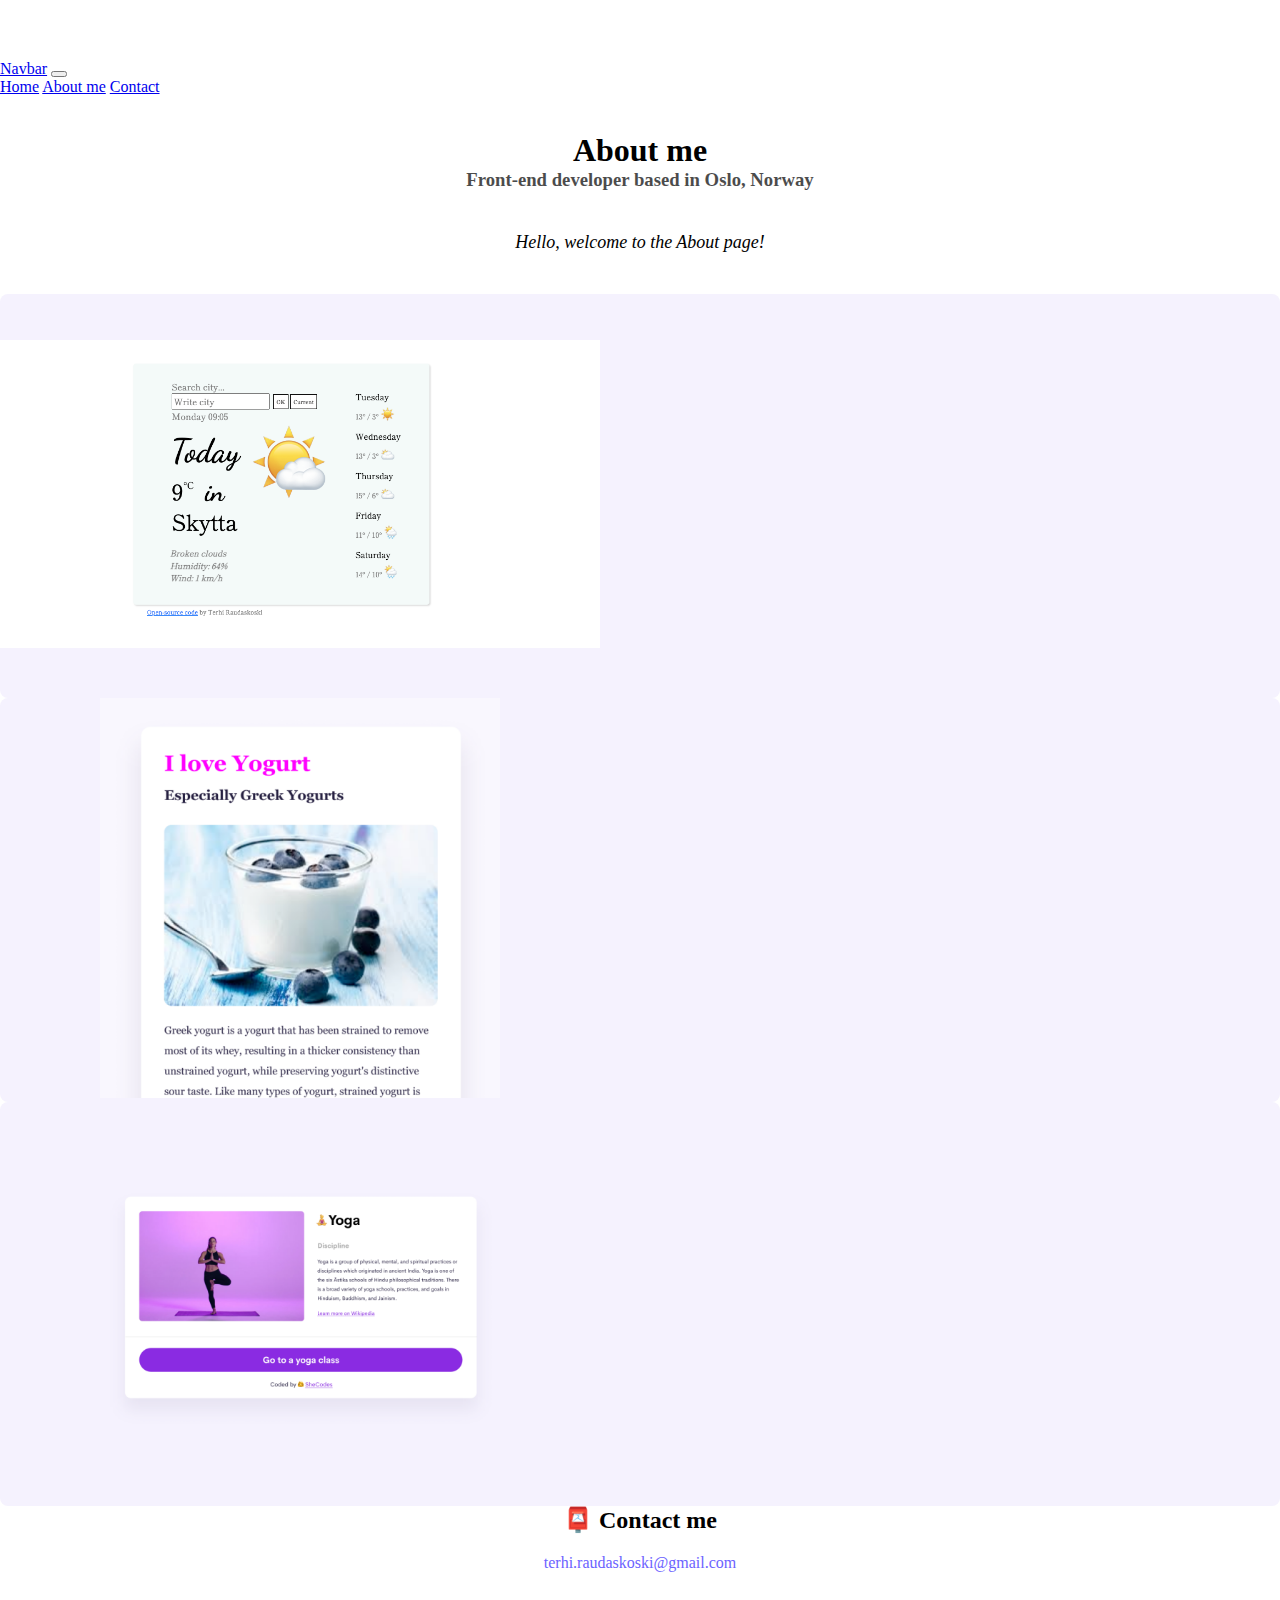
==== about.html @ e72770ee "Site CSS" ====
<!DOCTYPE html>
<html lang="en">
  <head>
    <meta charset="UTF-8" />
    <meta name="description" content="Personal front-end developer portfolio" />
    <meta http-equiv="X-UA-Compatible" content="IE=edge" />
    <meta name="viewport" content="width=device-width, initial-scale=1.0" />
    <link rel="stylesheet" href="/style.css" />
    <link
      href="https://cdn.jsdelivr.net/npm/bootstrap@5.2.1/dist/css/bootstrap.min.css"
      rel="stylesheet"
      integrity="sha384-iYQeCzEYFbKjA/T2uDLTpkwGzCiq6soy8tYaI1GyVh/UjpbCx/TYkiZhlZB6+fzT"
      crossorigin="anonymous"
    />
    <script
      src="https://cdn.jsdelivr.net/npm/bootstrap@5.2.1/dist/js/bootstrap.bundle.min.js"
      integrity="sha384-u1OknCvxWvY5kfmNBILK2hRnQC3Pr17a+RTT6rIHI7NnikvbZlHgTPOOmMi466C8"
      crossorigin="anonymous"
    ></script>
    <title>Contact me - Front-end developer portfolio</title>
  </head>
  <body>
    <nav class="navbar navbar-expand-lg bg-light">
      <div class="container-fluid">
        <a class="navbar-brand" href="#">Navbar</a>
        <button
          class="navbar-toggler"
          type="button"
          data-bs-toggle="collapse"
          data-bs-target="#navbarNavAltMarkup"
          aria-controls="navbarNavAltMarkup"
          aria-expanded="false"
          aria-label="Toggle navigation"
        >
          <span class="navbar-toggler-icon"></span>
        </button>
        <div class="collapse navbar-collapse" id="navbarNavAltMarkup">
          <div class="navbar-nav">
            <a class="nav-link" aria-current="page" href="index.html">Home</a>

            <a class="nav-link" href="/about.html">About me</a>
            <a class="nav-link" href="/about.html#contact">Contact</a>
          </div>
        </div>
      </div>
    </nav>

    <br />
    <br />
    <h1>About me</h1>
    <h3>Front-end developer based in Oslo, Norway</h3>
    <p class="intro">Hello, welcome to the About page!</p>
    <div class="d-md-flex my-5 mx-5 justify-content-evenly">
      <div class="about-box my-5 mx-3 border border-2 shadow">
        <a href="https://playful-hamster-204554.netlify.app/" target="_blank">
          <img
            src="/images/weatherApp.png"
            class="about-image img-fluid"
            alt=".."
          />
        </a>
      </div>
      <div class="about-box my-5 mx-3 border border-2 shadow">
        <a href="#">
          <img
            src="/images/yogurt.png"
            class="about-image img-fluid"
            alt="..."
          />
        </a>
      </div>
      <div class="about-box my-5 mx-3 border border-2 shadow">
        <a href="#">
          <img src="/images/yoga.png" class="about-image img-fluid" alt="..." />
        </a>
      </div>
    </div>
    <div id="contact">
      <h2 class="">📮 Contact me</h2>
      <a href="mailto:terhi.raudaskoski@gmail.com" class="email-link"
        >terhi.raudaskoski@gmail.com</a
      >
    </div>
    <br />
    <br />
    <br />
    <br />
    <br />
    <br />
    <br />
    <br />
    <br />
    <br />
    <br />
    <br />
    <br />
    <br />
    <br />
    <br />
    <br />
    <br />
    <br />
    <br />
  </body>
</html>
---- style.css ----
:root {
    --primary-color: #6c63ff;
    --secondary-color: #f5f2fe;
    --box-shadow: 0 5px 10px rgba(0, 0, 0, 0.3);
}

body {
    margin: 60px auto;
}

h1,
h2,
h3 {
    text-align: center;
    margin: 0;
}

h3 {
    opacity: 0.7;
}

p {
    background: var(--secondary-color);
    padding: 20px;
    border-radius: 4px;
    font-size: 18px;
    line-height: 1.5;
    text-align: center;
}

.intro {
    background: none;
    font-style: italic;
}

.navigation-links {
    display: flex;
    margin-top: 40px;
    justify-content: center;
}

.navigation-links a {
    margin: 20px;
    border-radius: 4px;
    padding: 20px 15px;
    text-decoration: none;
    text-transform: capitalize;
}

.contact-link {
    background: var(--primary-color);
    box-shadow: var(--box-shadow);
    color: white;
}

.contact-link:hover {
    color: var(--primary-color);
    border: 1px solid var(--primary-color);
    background: white;
}

.about-link {
    color: var(--primary-color);
    border: 1px solid var(--primary-color);
}

.about-link:hover {
    background: var(--primary-color);
    box-shadow: var(--box-shadow);
    color: white;
}

.homepage-link {
    color: var(--primary-color);
    text-align: center;
    display: block;
}

.email-link {
    display: flex;
    justify-content: center;
    color: var(--primary-color);
    padding: 20px;
    text-decoration: none;
}

.email-link:hover {
    text-decoration: underline;
}

img {
    width: 600px !important;

    height: 400px !important;
    object-fit: contain !important;
}

.about-image {
    border-radius: 8px;

}

.about-box {
    background: var(--secondary-color);
    border-radius: 8px;
}

.button {
    font-size: 12px;
    margin: 20px;
    border-radius: 5px;
    padding: 15px 15px;
    text-decoration: none;
    text-transform: capitalize;
    display: inline-block;
    background: var(--primary-color);
    box-shadow: var(--box-shadow);
    color: white;
    width: 180px;

}

.button:hover {
    color: var(--primary-color);
    border: 1px solid var(--primary-color);
    background: white;
}

@media (max-width: 720px) {
div {
    text-align: center !important;
    align-items: center;

}

}
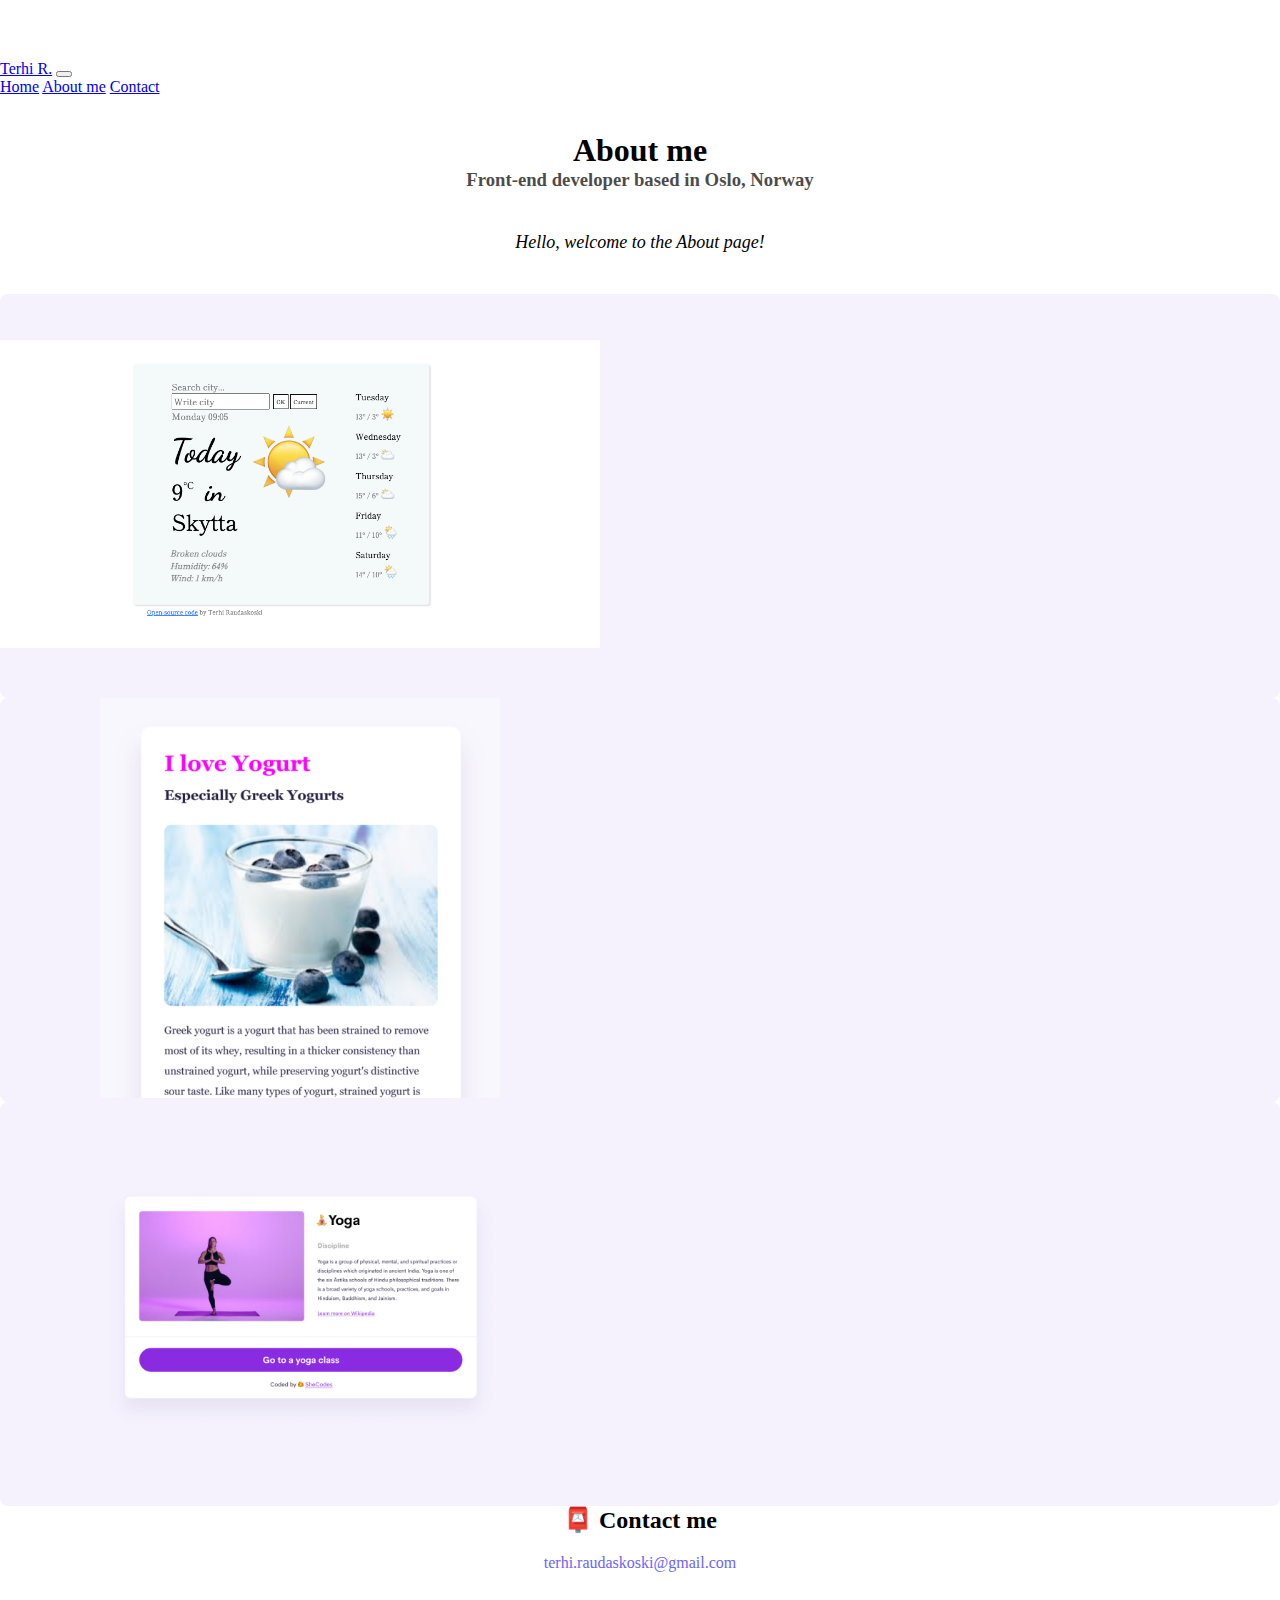
==== commit ecd9d709: "Responsivness" ====
--- a/about.html
+++ b/about.html
@@ -22,7 +22,7 @@
   <body>
     <nav class="navbar navbar-expand-lg bg-light">
       <div class="container-fluid">
-        <a class="navbar-brand" href="#">Navbar</a>
+        <a class="navbar-brand d-none d-md-block" href="#">Terhi R.</a>
         <button
           class="navbar-toggler"
           type="button"
@@ -50,8 +50,8 @@
     <h1>About me</h1>
     <h3>Front-end developer based in Oslo, Norway</h3>
     <p class="intro">Hello, welcome to the About page!</p>
-    <div class="d-md-flex my-5 mx-5 justify-content-evenly">
-      <div class="about-box my-5 mx-3 border border-2 shadow">
+    <div class="d-sm-flex my-5 mx-5 justify-content-evenly">
+      <div class="about-box my-4 mx-3 border border-2 shadow">
         <a href="https://playful-hamster-204554.netlify.app/" target="_blank">
           <img
             src="/images/weatherApp.png"
@@ -60,7 +60,7 @@
           />
         </a>
       </div>
-      <div class="about-box my-5 mx-3 border border-2 shadow">
+      <div class="about-box my-4 mx-3 border border-2 shadow">
         <a href="#">
           <img
             src="/images/yogurt.png"
@@ -69,7 +69,7 @@
           />
         </a>
       </div>
-      <div class="about-box my-5 mx-3 border border-2 shadow">
+      <div class="about-box my-4 mx-3 border border-2 shadow">
         <a href="#">
           <img src="/images/yoga.png" class="about-image img-fluid" alt="..." />
         </a>
--- a/style.css
+++ b/style.css
@@ -90,20 +90,20 @@
 
 img {
     width: 600px !important;
-
     height: 400px !important;
     object-fit: contain !important;
 }
 
 .about-image {
     border-radius: 8px;
-
 }
 
 .about-box {
     background: var(--secondary-color);
     border-radius: 8px;
+ 
 }
+
 
 .button {
     font-size: 12px;
@@ -126,11 +126,20 @@
     background: white;
 }
 
-@media (max-width: 720px) {
+@media (max-width: 768px) {
 div {
-    text-align: center !important;
-    align-items: center;
+        display: flex;
+        flex-direction: column;
+        justify-content: space-around;
+        align-items: center;
+        text-align: center;
+        min-width: 550px;
+    }
+
+.navigation-links {
+    flex-direction: row;
+    }
+
 
 }
 
-}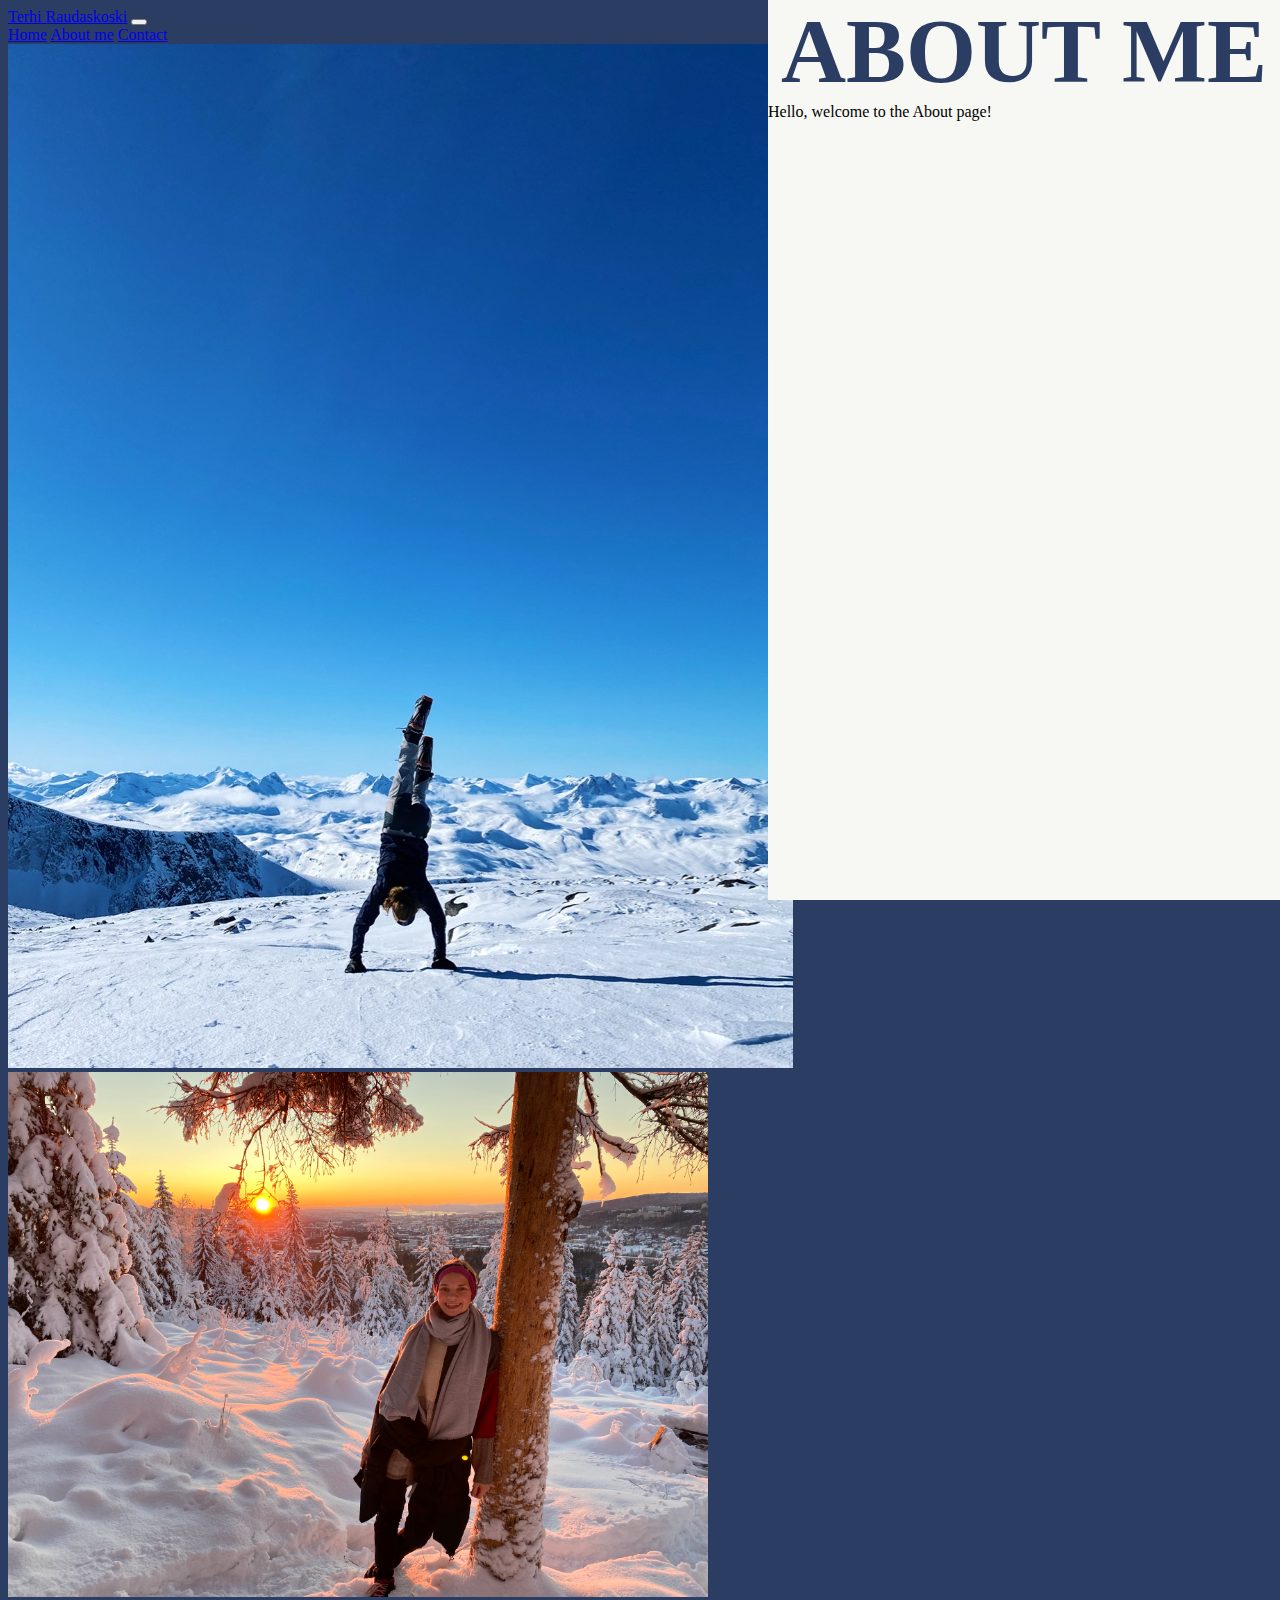
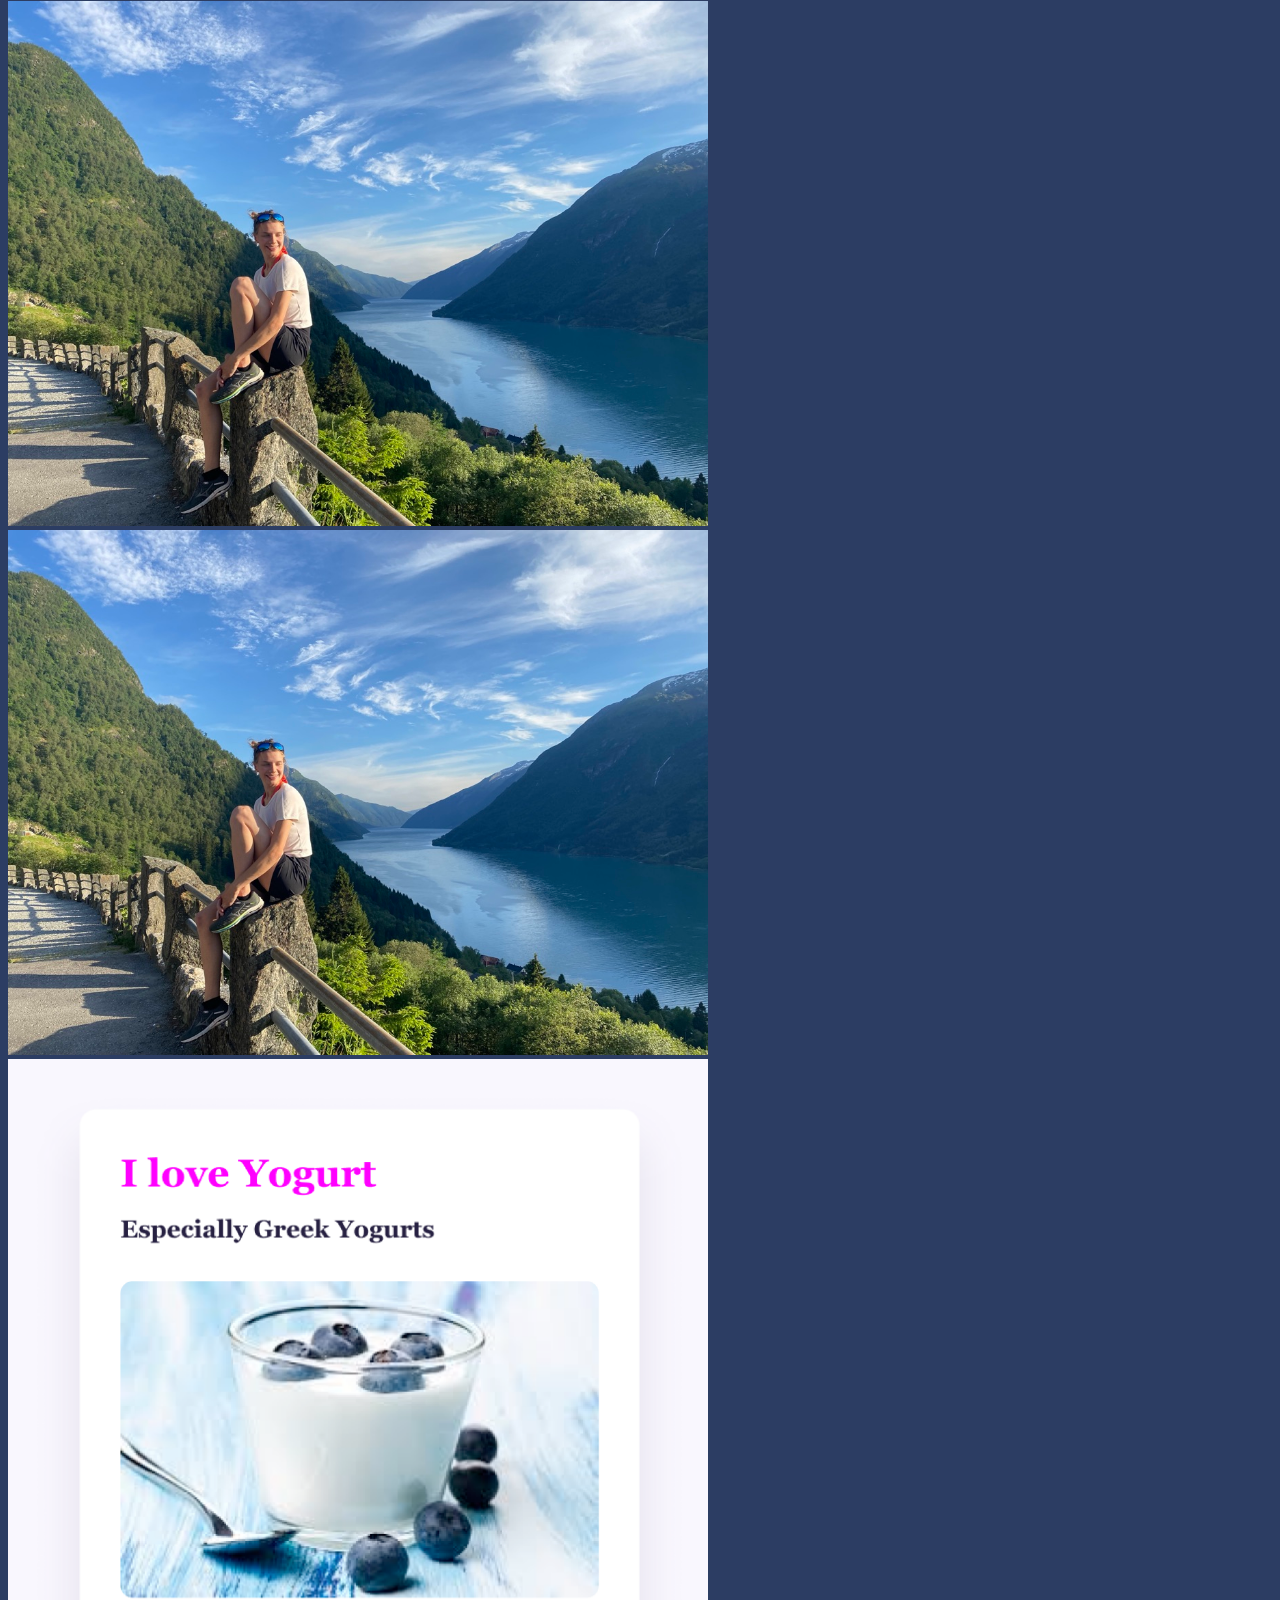
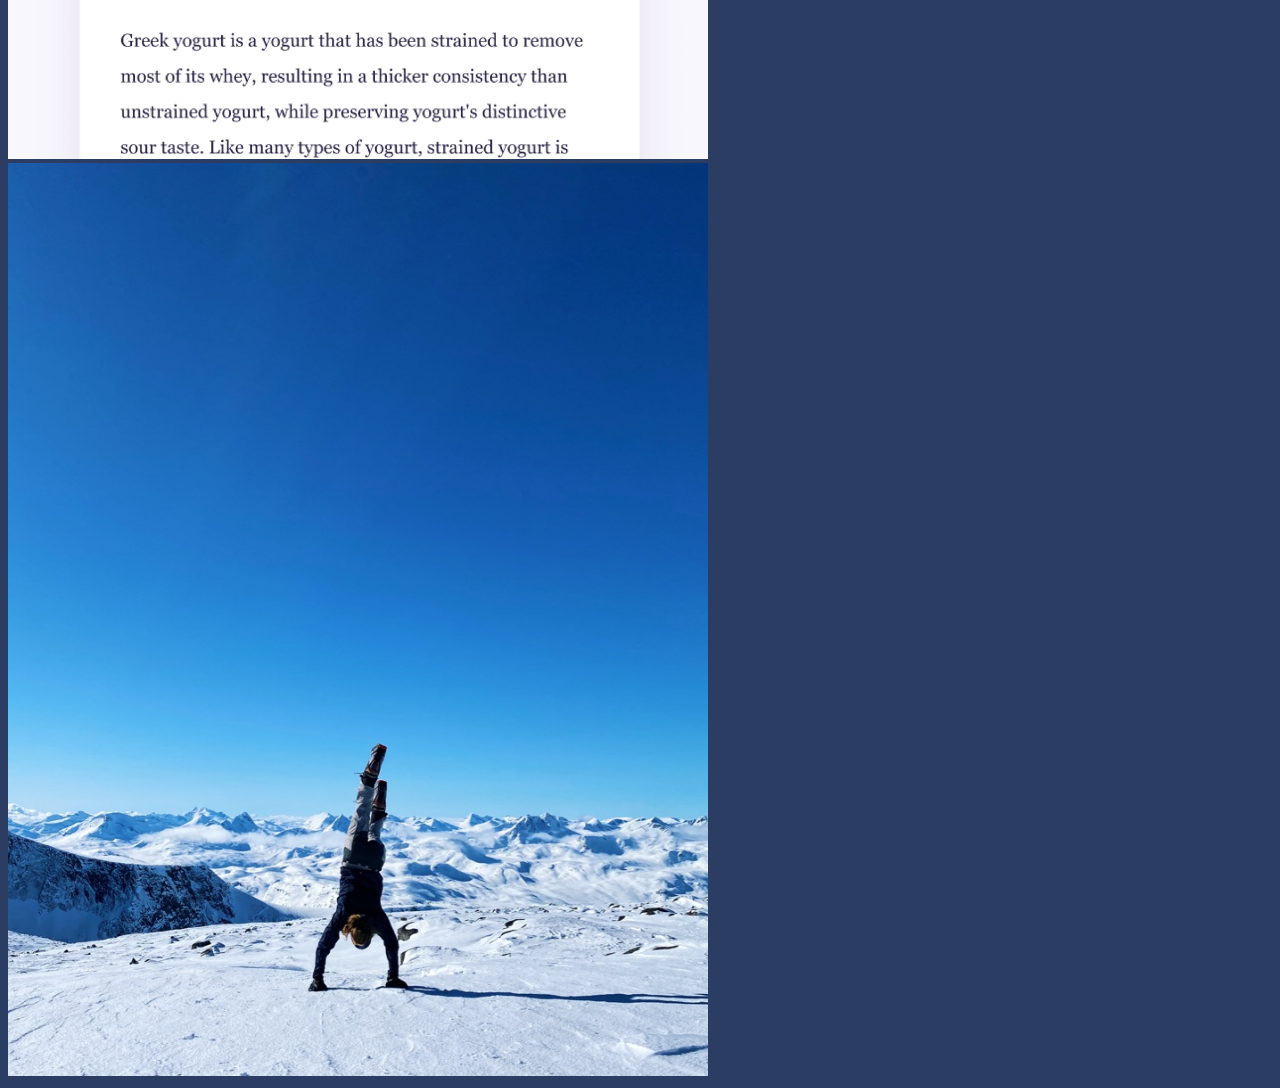
==== commit 5423a35c: "About page" ====
--- a/about.html
+++ b/about.html
@@ -6,6 +6,7 @@
     <meta http-equiv="X-UA-Compatible" content="IE=edge" />
     <meta name="viewport" content="width=device-width, initial-scale=1.0" />
     <link rel="stylesheet" href="/style.css" />
+
     <link
       href="https://cdn.jsdelivr.net/npm/bootstrap@5.2.1/dist/css/bootstrap.min.css"
       rel="stylesheet"
@@ -19,87 +20,104 @@
     ></script>
     <title>Contact me - Front-end developer portfolio</title>
   </head>
-  <body>
-    <nav class="navbar navbar-expand-lg bg-light">
-      <div class="container-fluid">
-        <a class="navbar-brand d-none d-md-block" href="#">Terhi R.</a>
-        <button
-          class="navbar-toggler"
-          type="button"
-          data-bs-toggle="collapse"
-          data-bs-target="#navbarNavAltMarkup"
-          aria-controls="navbarNavAltMarkup"
-          aria-expanded="false"
-          aria-label="Toggle navigation"
-        >
-          <span class="navbar-toggler-icon"></span>
-        </button>
-        <div class="collapse navbar-collapse" id="navbarNavAltMarkup">
-          <div class="navbar-nav">
-            <a class="nav-link" aria-current="page" href="index.html">Home</a>
+  <body class="aboutBody">
+    <section class="imageSection">
+      <nav class="navbar navbar-expand-lg">
+        <div class="container-fluid">
+          <a class="navbar-brand d-none d-md-block" href="#"
+            >Terhi Raudaskoski</a
+          >
+          <button
+            class="navbar-toggler"
+            type="button"
+            data-bs-toggle="collapse"
+            data-bs-target="#navbarNavAltMarkup"
+            aria-controls="navbarNavAltMarkup"
+            aria-expanded="false"
+            aria-label="Toggle navigation"
+          >
+            <span class="navbar-toggler-icon"></span>
+          </button>
+          <div class="collapse navbar-collapse" id="navbarNavAltMarkup">
+            <div class="navbar-nav">
+              <a
+                class="nav-link"
+                aria-current="page"
+                href="index.html"
+                title="Home page"
+                >Home</a
+              >
 
-            <a class="nav-link" href="/about.html">About me</a>
-            <a class="nav-link" href="/about.html#contact">Contact</a>
+              <a class="nav-link" href="/about.html" title="About me"
+                >About me</a
+              >
+              <a class="nav-link" href="/about.html#contact" title="Contact me"
+                >Contact</a
+              >
+            </div>
           </div>
         </div>
+      </nav>
+    </section>
+
+    <section class="intro">
+      <h1 class="my-5 aboutH">ABOUT ME</h1>
+      <div class="mx-5">
+        <span>Hello, welcome to the About page!</span>
       </div>
-    </nav>
+    </section>
 
-    <br />
-    <br />
-    <h1>About me</h1>
-    <h3>Front-end developer based in Oslo, Norway</h3>
-    <p class="intro">Hello, welcome to the About page!</p>
-    <div class="d-sm-flex my-5 mx-5 justify-content-evenly">
-      <div class="about-box my-4 mx-3 border border-2 shadow">
-        <a href="https://playful-hamster-204554.netlify.app/" target="_blank">
+    <div class="d-md-flex my-5 mx-5 justify-content-around">
+      <div class="d-flex flex-column">
+        <div class="mx-3 my-2">
           <img
-            src="/images/weatherApp.png"
-            class="about-image img-fluid"
-            alt=".."
+            src="/images/meonmountain.jpg"
+            class="about-img1 img-fluid border border-5"
+            alt="Weather Application"
           />
-        </a>
+        </div>
+
+        <div class="mx-3 my-3">
+          <img
+            src="/images/mina.jpeg"
+            class="about-img img-fluid border border-5"
+            alt="About yogurt"
+          />
+        </div>
+
+        <div class="mx-3 my-3">
+          <img
+            src="/images/fjord.jpg"
+            class="about-img img-fluid border border-5"
+            alt="About yogurt"
+          />
+        </div>
       </div>
-      <div class="about-box my-4 mx-3 border border-2 shadow">
-        <a href="#">
+
+      <div class="d-flex flex-column">
+        <div class="mx-3 my-2">
+          <img
+            src="/images/fjord.jpg"
+            class="about-img img-fluid border border-5"
+            alt="About yogurt"
+          />
+        </div>
+
+        <div class="mx-3 my-3">
           <img
             src="/images/yogurt.png"
-            class="about-image img-fluid"
-            alt="..."
+            class="about-img img-fluid border border-5"
+            alt="About yogurt"
           />
-        </a>
-      </div>
-      <div class="about-box my-4 mx-3 border border-2 shadow">
-        <a href="#">
-          <img src="/images/yoga.png" class="about-image img-fluid" alt="..." />
-        </a>
+        </div>
+        <div class="mx-3 my-2">
+          <img
+            src="/images/meonmountain.jpg"
+            class="about-img img-fluid border border-5"
+            alt="About yogurt"
+          />
+        </div>
       </div>
     </div>
-    <div id="contact">
-      <h2 class="">📮 Contact me</h2>
-      <a href="mailto:terhi.raudaskoski@gmail.com" class="email-link"
-        >terhi.raudaskoski@gmail.com</a
-      >
-    </div>
-    <br />
-    <br />
-    <br />
-    <br />
-    <br />
-    <br />
-    <br />
-    <br />
-    <br />
-    <br />
-    <br />
-    <br />
-    <br />
-    <br />
-    <br />
-    <br />
-    <br />
-    <br />
-    <br />
-    <br />
   </body>
 </html>
--- a/style.css
+++ b/style.css
@@ -1,37 +1,92 @@
 :root {
-    --primary-color: #6c63ff;
-    --secondary-color: #f5f2fe;
+    --primary-color: #2C3D63;
+    --secondary-color: #AADCCA;
+    --third-color: #FF6F5E;
+    --base-color: #F7F8F3;
     --box-shadow: 0 5px 10px rgba(0, 0, 0, 0.3);
+    --about-base: #F1EEE5;
+    --about-primary: #323B20;
+    --about-secondary: #819C4B;
 }
 
 body {
-    margin: 60px auto;
-}
+    background-color: var(--base-color) !important;
+}
+
+.aboutBody {
+    width: 60%;
+    background: var(--primary-color) !important;
+}
+
+.frontSection {
+    background-color: var(--primary-color);
+}
+
+.intro {
+    position: fixed;
+    top: 0px;
+    right: 0px;
+    height: 100%;
+    width: 40%;
+    background: var(--base-color);
+
+}
+
 
 h1,
 h2,
 h3 {
     text-align: center;
     margin: 0;
+    font-family: serif;
+}
+
+h1 {
+    color: var(--third-color);
+    font-size: 90px !important;
+}
+
+h2 {
+    margin-top: 70px !important;
 }
 
 h3 {
     opacity: 0.7;
+    color: white;
+}
+
+.aboutH {
+    color: var(--primary-color) !important;
+}
+
+.frontPage {
+    padding-bottom: 310px !important;
+}
+
+.about {
+    color: var(--base-color);
+}
+
+#myWork {
+    padding-bottom: 55px;
+}
+
+.first {
+    color: var(--third-color);
 }
 
 p {
-    background: var(--secondary-color);
-    padding: 20px;
+    background: white;
+    padding: 20px 20px;
     border-radius: 4px;
     font-size: 18px;
     line-height: 1.5;
     text-align: center;
-}
-
-.intro {
-    background: none;
-    font-style: italic;
-}
+    box-shadow: 5px 5px 5px rgb(0, 0, 0, 0.2);
+    color: var(--primary-color);
+}
+
+
 
 .navigation-links {
     display: flex;
@@ -42,32 +97,51 @@
 .navigation-links a {
     margin: 20px;
     border-radius: 4px;
-    padding: 20px 15px;
+    padding: 15px 25px;
     text-decoration: none;
     text-transform: capitalize;
 }
 
+.myWork-link {
+    box-shadow: var(--box-shadow);
+    background: var(--third-color);
+    color: white;
+    margin-right: 40px !important;
+}
+
+.myWork-link:hover {
+    color: var(--primary-color);
+    border: 1px solid var(--primary-color);
+    background: white;
+    transition: all 0.5s;
+}
+
+.about-link {
+    background: var(--primary-color);
+    box-shadow: var(--box-shadow);
+    color: white;
+    margin-right: 40px !important;
+}
+
+.about-link:hover {
+    background: var(--third-color);
+    color: white;
+    border: 1px solid var(--primary-color);
+    transition: all 0.5s;
+}
+
 .contact-link {
+    color: var(--primary-color);
+    box-shadow: var(--box-shadow);
+    border: 1px solid var(--primary-color);
+    background-color: white;
+}
+
+.contact-link:hover {
     background: var(--primary-color);
-    box-shadow: var(--box-shadow);
-    color: white;
-}
-
-.contact-link:hover {
-    color: var(--primary-color);
-    border: 1px solid var(--primary-color);
-    background: white;
-}
-
-.about-link {
-    color: var(--primary-color);
-    border: 1px solid var(--primary-color);
-}
-
-.about-link:hover {
-    background: var(--primary-color);
-    box-shadow: var(--box-shadow);
-    color: white;
+    color: white;
+    box-shadow: var(--box-shadow);
+    transition: all 0.5s;
 }
 
 .homepage-link {
@@ -77,33 +151,49 @@
 }
 
 .email-link {
+    color: var(--primary-color);
+    text-decoration: none;
+}
+
+.email-link:hover {
+    color: var(--third-color);
+    text-decoration: underline;
+}
+
+.contact {
     display: flex;
     justify-content: center;
     color: var(--primary-color);
-    padding: 20px;
-    text-decoration: none;
-}
-
-.email-link:hover {
-    text-decoration: underline;
+    padding-top: 40px;
 }
 
 img {
-    width: 600px !important;
-    height: 400px !important;
     object-fit: contain !important;
 }
 
-.about-image {
-    border-radius: 8px;
-}
-
-.about-box {
-    background: var(--secondary-color);
-    border-radius: 8px;
- 
-}
-
+
+
+.about-img {
+   width: 700px;
+
+}
+
+.weather-box {
+    background: white;
+    border-radius: 4px 4px;
+    width: 400px;
+    margin-top: 20px;
+    color: var(--primary-color);
+}
+
+.photo-box {
+    background: white;
+    border-radius: 4px 4px;
+    width: 400px;
+    margin-bottom: 80px;
+    margin-top: 55px;
+    color: var(--primary-color);
+}
 
 .button {
     font-size: 12px;
@@ -113,33 +203,88 @@
     text-decoration: none;
     text-transform: capitalize;
     display: inline-block;
-    background: var(--primary-color);
+    background: var(--third-color);
     box-shadow: var(--box-shadow);
     color: white;
     width: 180px;
-
+    
 }
 
 .button:hover {
     color: var(--primary-color);
     border: 1px solid var(--primary-color);
     background: white;
-}
-
-@media (max-width: 768px) {
-div {
+    transition: all 0.5s;
+}
+
+
+@media (min-width: 900px) {
+    .photo-box {
+        margin-top: 170px;
+        margin-left: 50px;
+        margin-right: 15px;
+    }
+    .weather-box {
+        margin-right: 50px;
+        margin-left: 15px;
+    }
+    .about-size {
+        padding-left: 70px;
+        padding-right: 70px;
+    }
+}
+
+@media (max-width: 900px) {
+    div {
         display: flex;
         flex-direction: column;
         justify-content: space-around;
         align-items: center;
         text-align: center;
-        min-width: 550px;
-    }
-
-.navigation-links {
-    flex-direction: row;
-    }
-
-
-}
-
+    }
+
+    .navigation-links {
+        flex-direction: row;
+    }
+
+    .myWork {
+        display: flex;
+        justify-content: space-around;
+        flex-direction: column;
+        align-items: center;
+    }
+}
+
+@media (max-width: 1000px) {
+h1 {
+        font-size: 70px !important;
+        transition: all 0.4s;
+    }
+.about-size {
+    display: flex;
+    flex-direction: column;
+    align-items: center;
+}
+}
+
+@media (max-width: 780px) {
+    h1 {
+        font-size: 50px !important;
+        transition: all 0.4s;
+    }
+
+.myWork-link {
+    margin-right: 10px !important;
+}
+
+.about-link {
+    margin-right: 10px !important;
+}
+
+}
+
+.bottom {
+    background: var(--primary-color);
+    color: var(--base-color)
+}
+
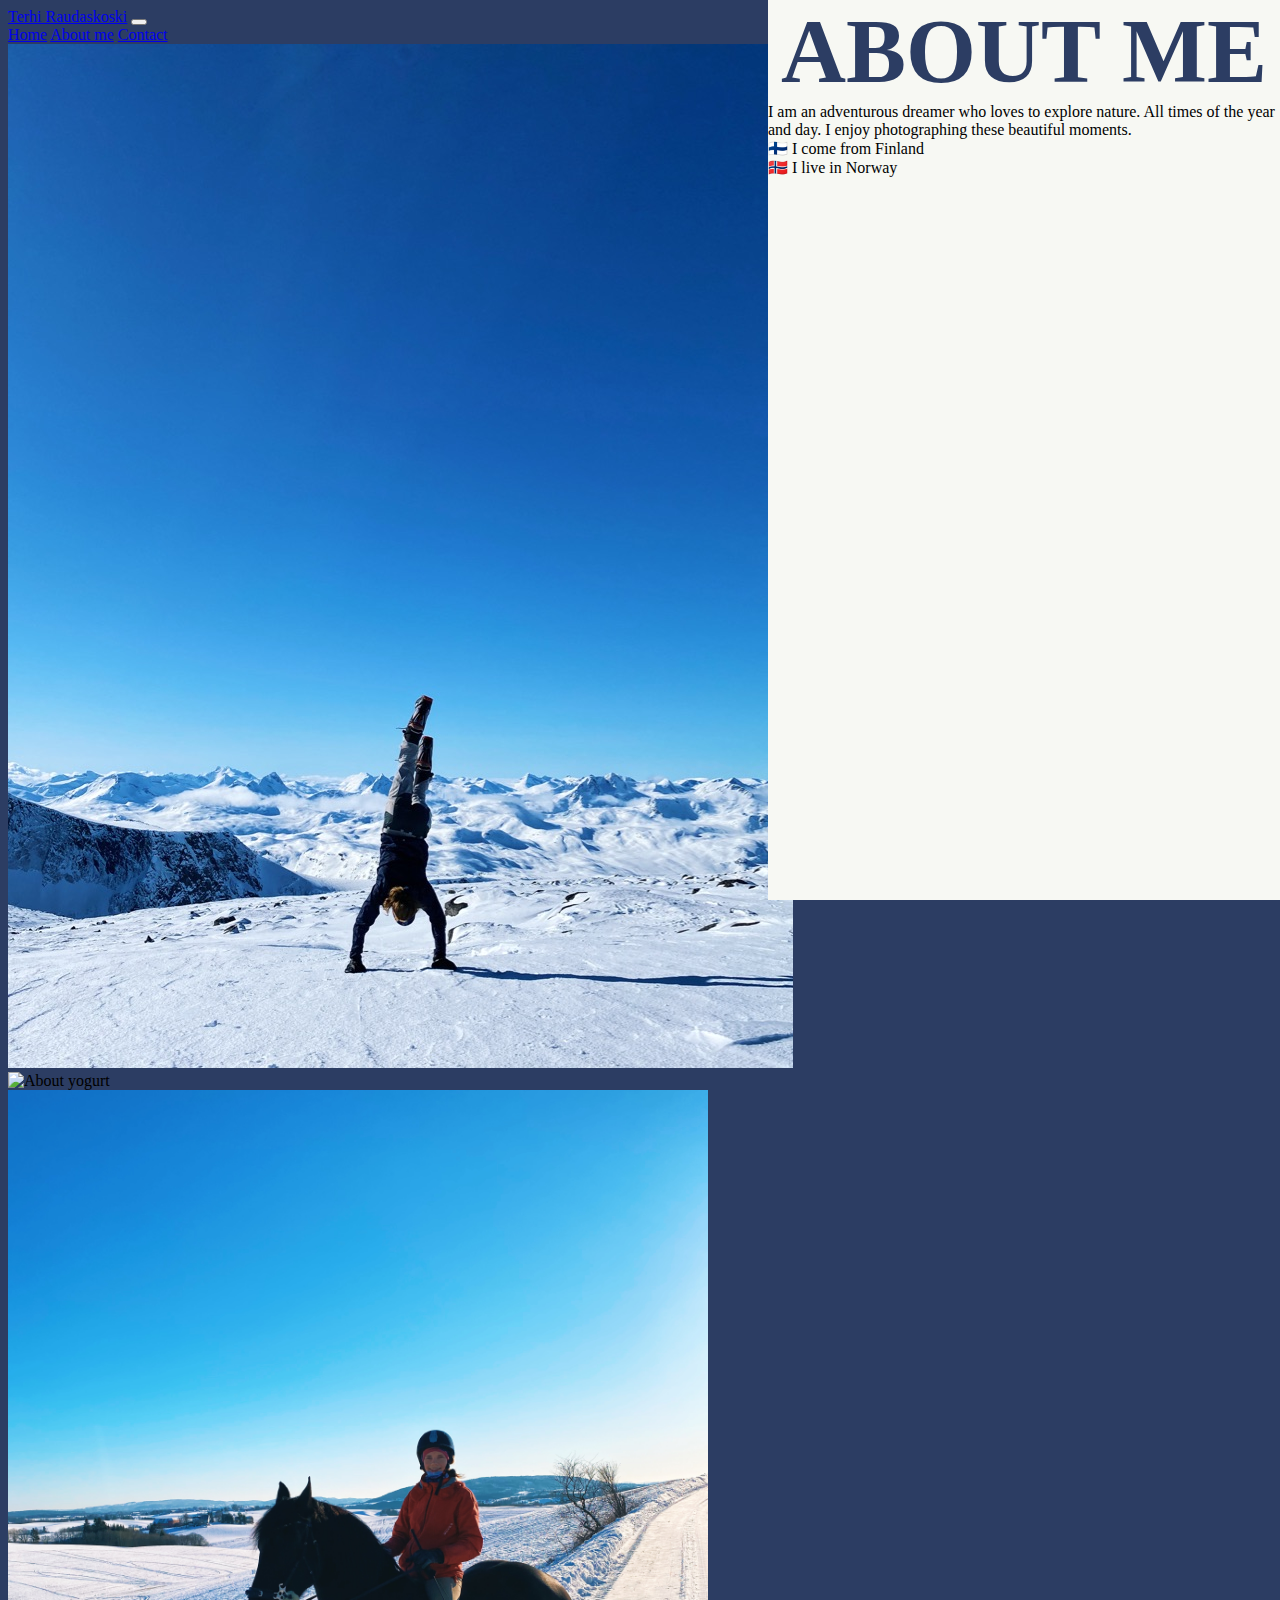
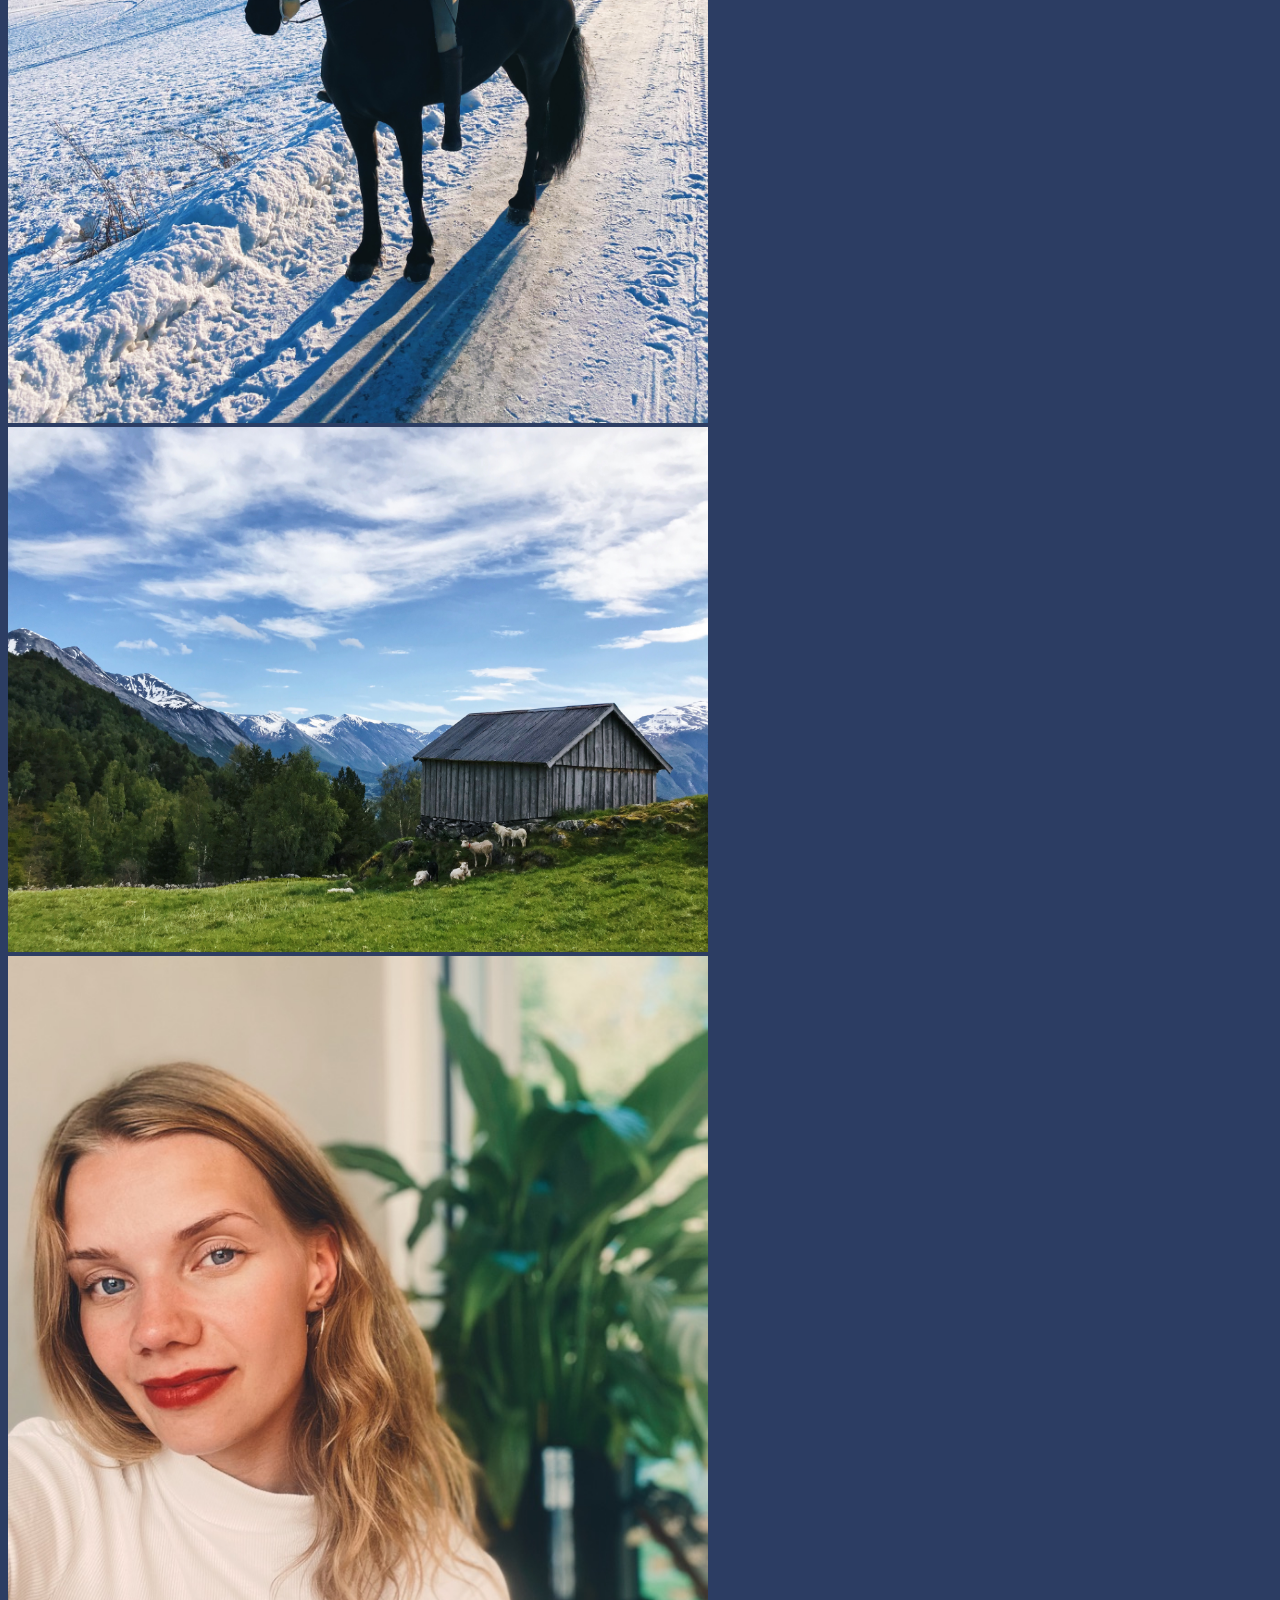
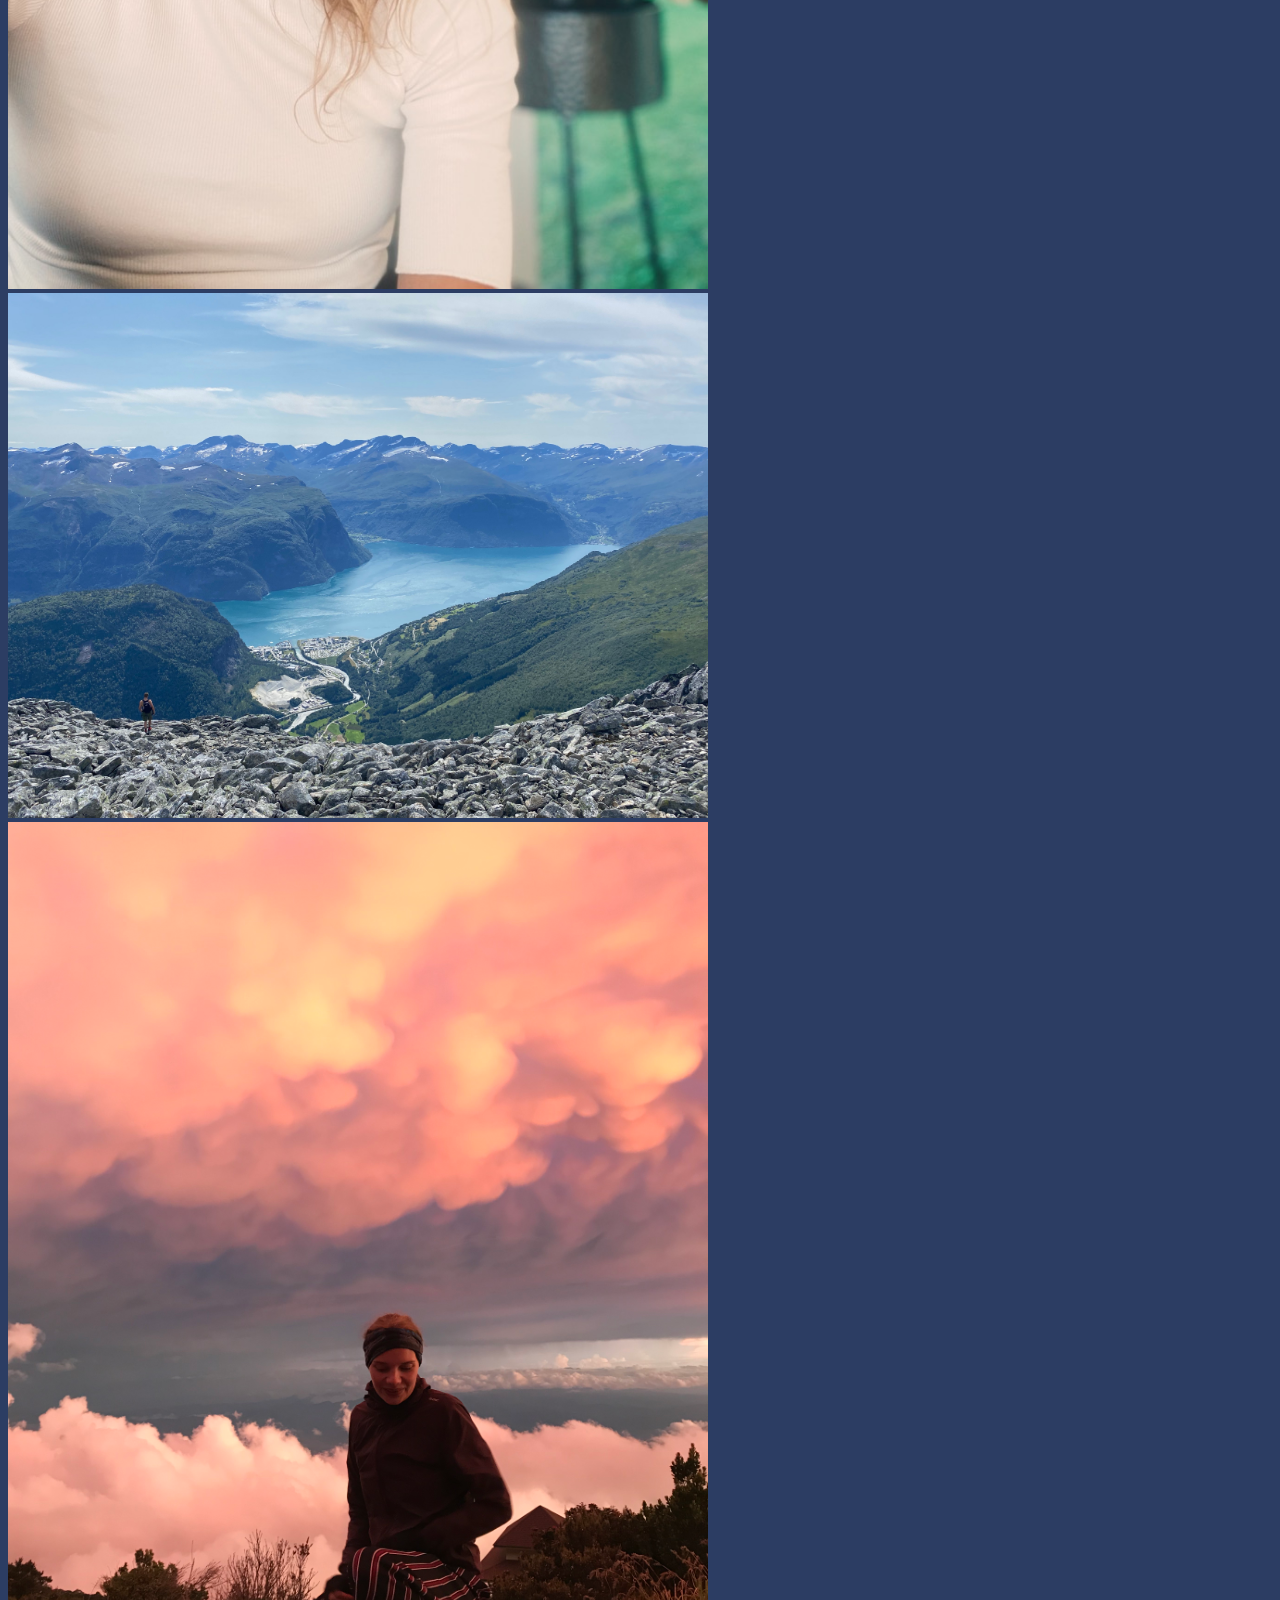
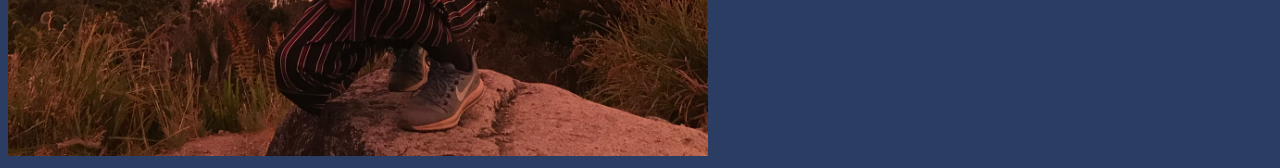
==== commit 5c64acfb: "About page" ====
--- a/about.html
+++ b/about.html
@@ -63,13 +63,18 @@
     <section class="intro">
       <h1 class="my-5 aboutH">ABOUT ME</h1>
       <div class="mx-5">
-        <span>Hello, welcome to the About page!</span>
+        <span
+          >I am an adventurous dreamer who loves to explore nature. All times of
+          the year and day. I enjoy photographing these beautiful moments.
+          <div class="my-1">🇫🇮 I come from Finland</div>
+          <div class="my-1">🇳🇴 I live in Norway</div>
+        </span>
       </div>
     </section>
 
     <div class="d-md-flex my-5 mx-5 justify-content-around">
       <div class="d-flex flex-column">
-        <div class="mx-3 my-2">
+        <div class="mx-3 my-3">
           <img
             src="/images/meonmountain.jpg"
             class="about-img1 img-fluid border border-5"
@@ -79,7 +84,7 @@
 
         <div class="mx-3 my-3">
           <img
-            src="/images/mina.jpeg"
+            src="/images/newyears.png"
             class="about-img img-fluid border border-5"
             alt="About yogurt"
           />
@@ -87,7 +92,7 @@
 
         <div class="mx-3 my-3">
           <img
-            src="/images/fjord.jpg"
+            src="/images/zarina.jpg"
             class="about-img img-fluid border border-5"
             alt="About yogurt"
           />
@@ -95,9 +100,9 @@
       </div>
 
       <div class="d-flex flex-column">
-        <div class="mx-3 my-2">
+        <div class="mx-3 my-3">
           <img
-            src="/images/fjord.jpg"
+            src="/images/klovsett.JPG"
             class="about-img img-fluid border border-5"
             alt="About yogurt"
           />
@@ -105,14 +110,21 @@
 
         <div class="mx-3 my-3">
           <img
-            src="/images/yogurt.png"
+            src="/images/profile.jpg"
             class="about-img img-fluid border border-5"
             alt="About yogurt"
           />
         </div>
-        <div class="mx-3 my-2">
+        <div class="mx-3 my-3">
           <img
-            src="/images/meonmountain.jpg"
+            src="/images/valldal.jpeg"
+            class="about-img img-fluid border border-5"
+            alt="About yogurt"
+          />
+        </div>
+        <div class="mx-3 my-3">
+          <img
+            src="/images/MountKinabalu.jpg"
             class="about-img img-fluid border border-5"
             alt="About yogurt"
           />
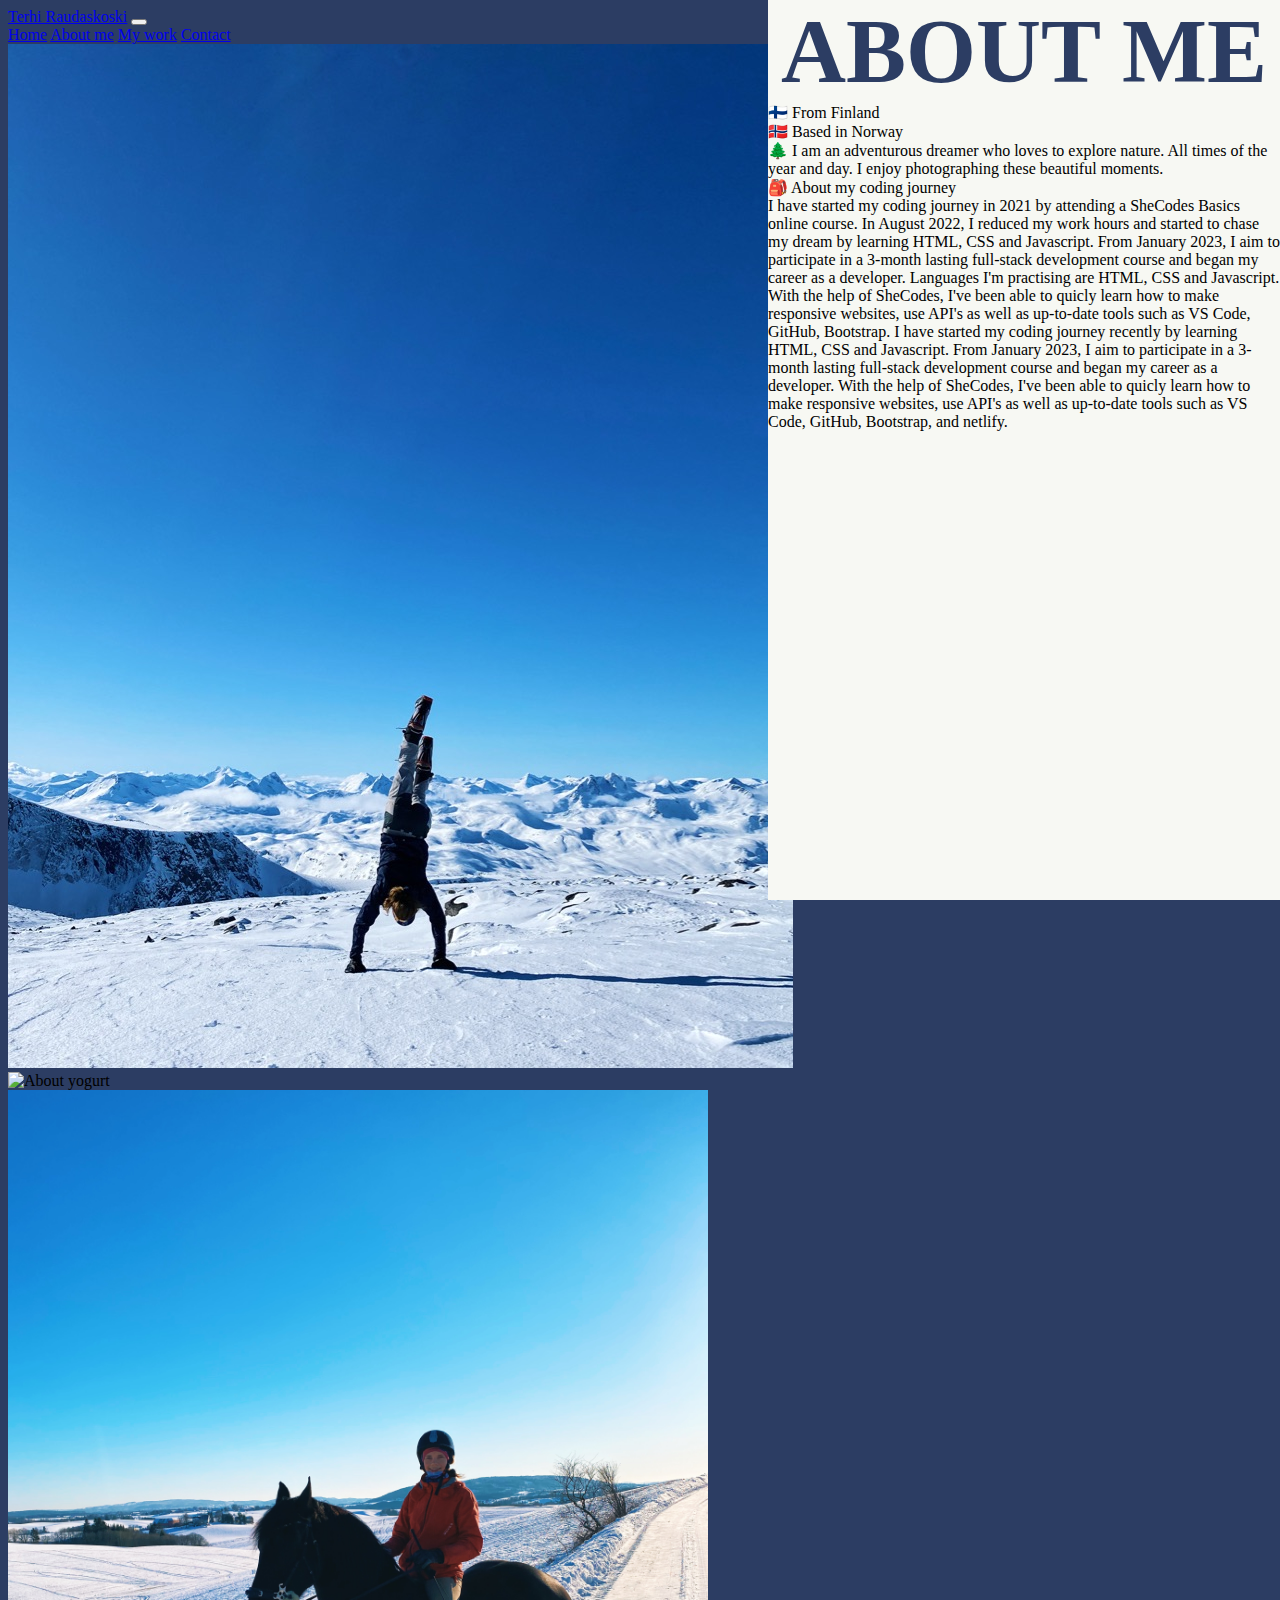
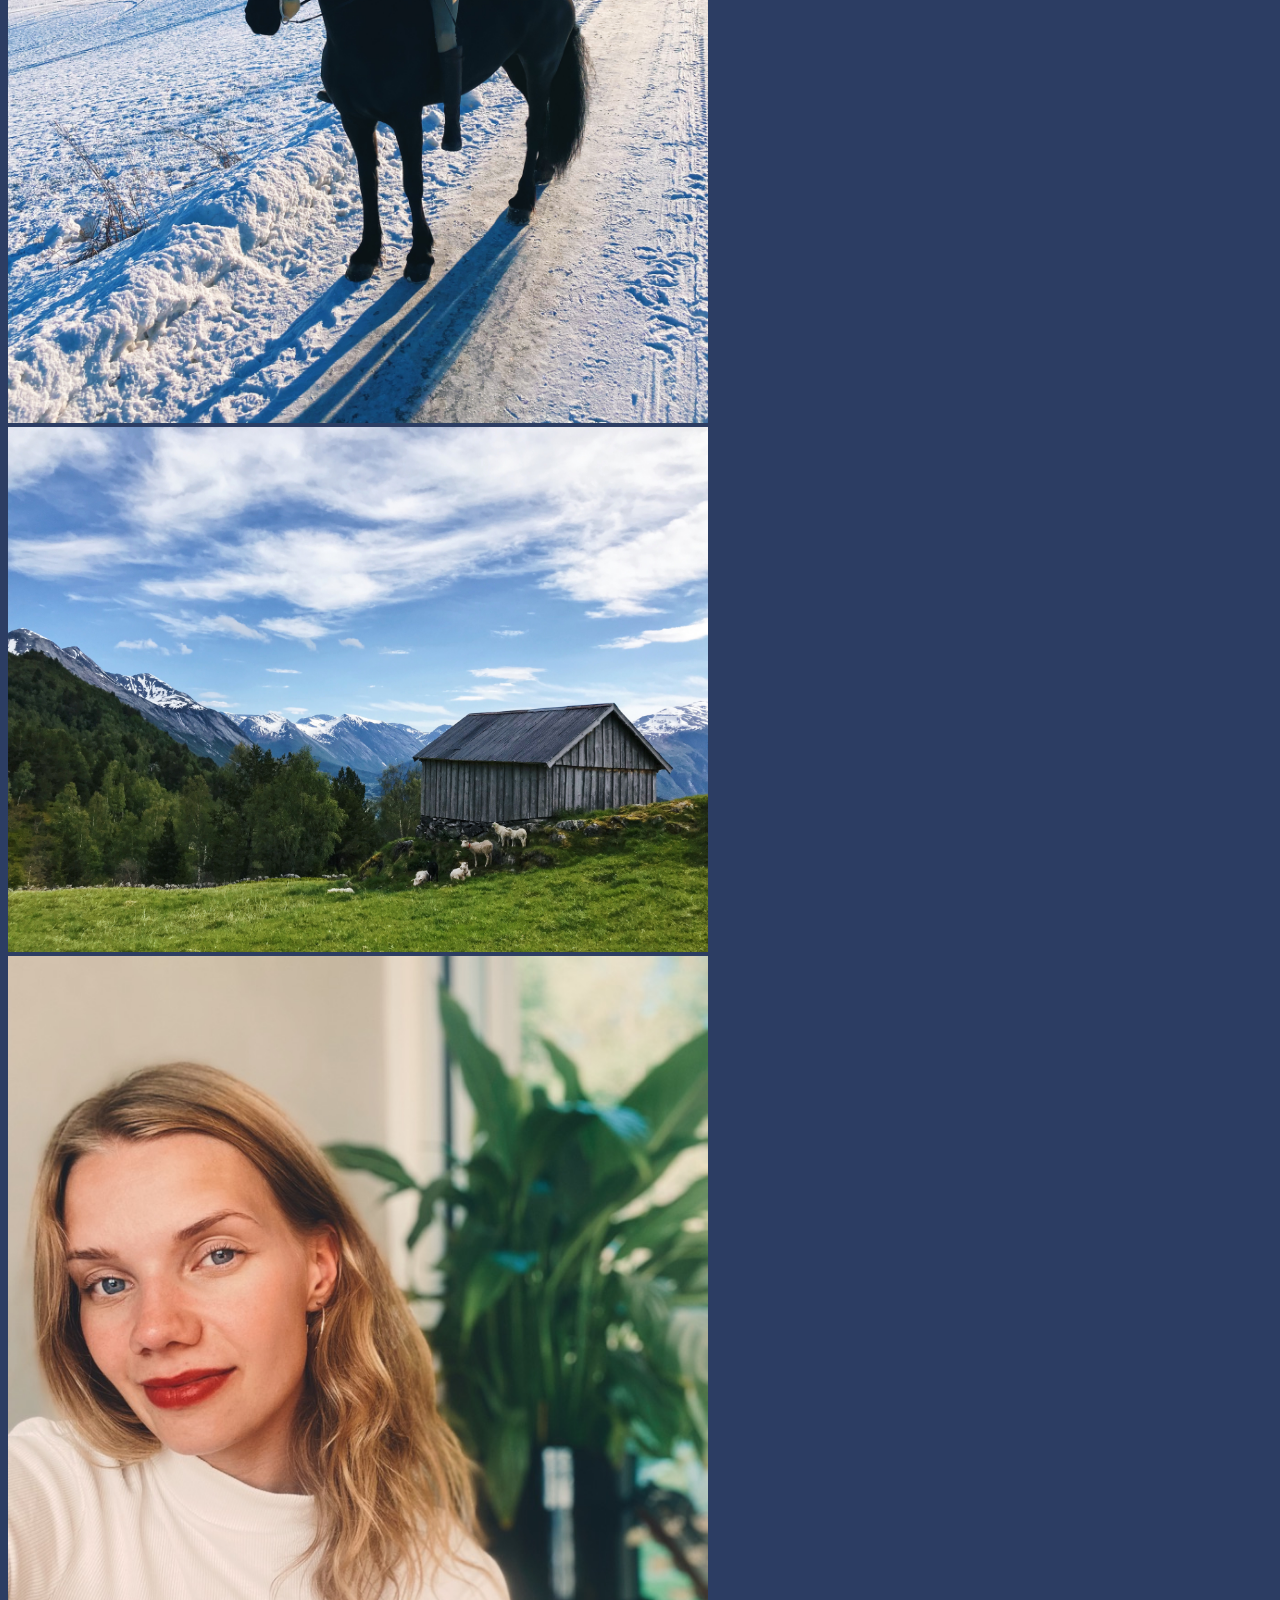
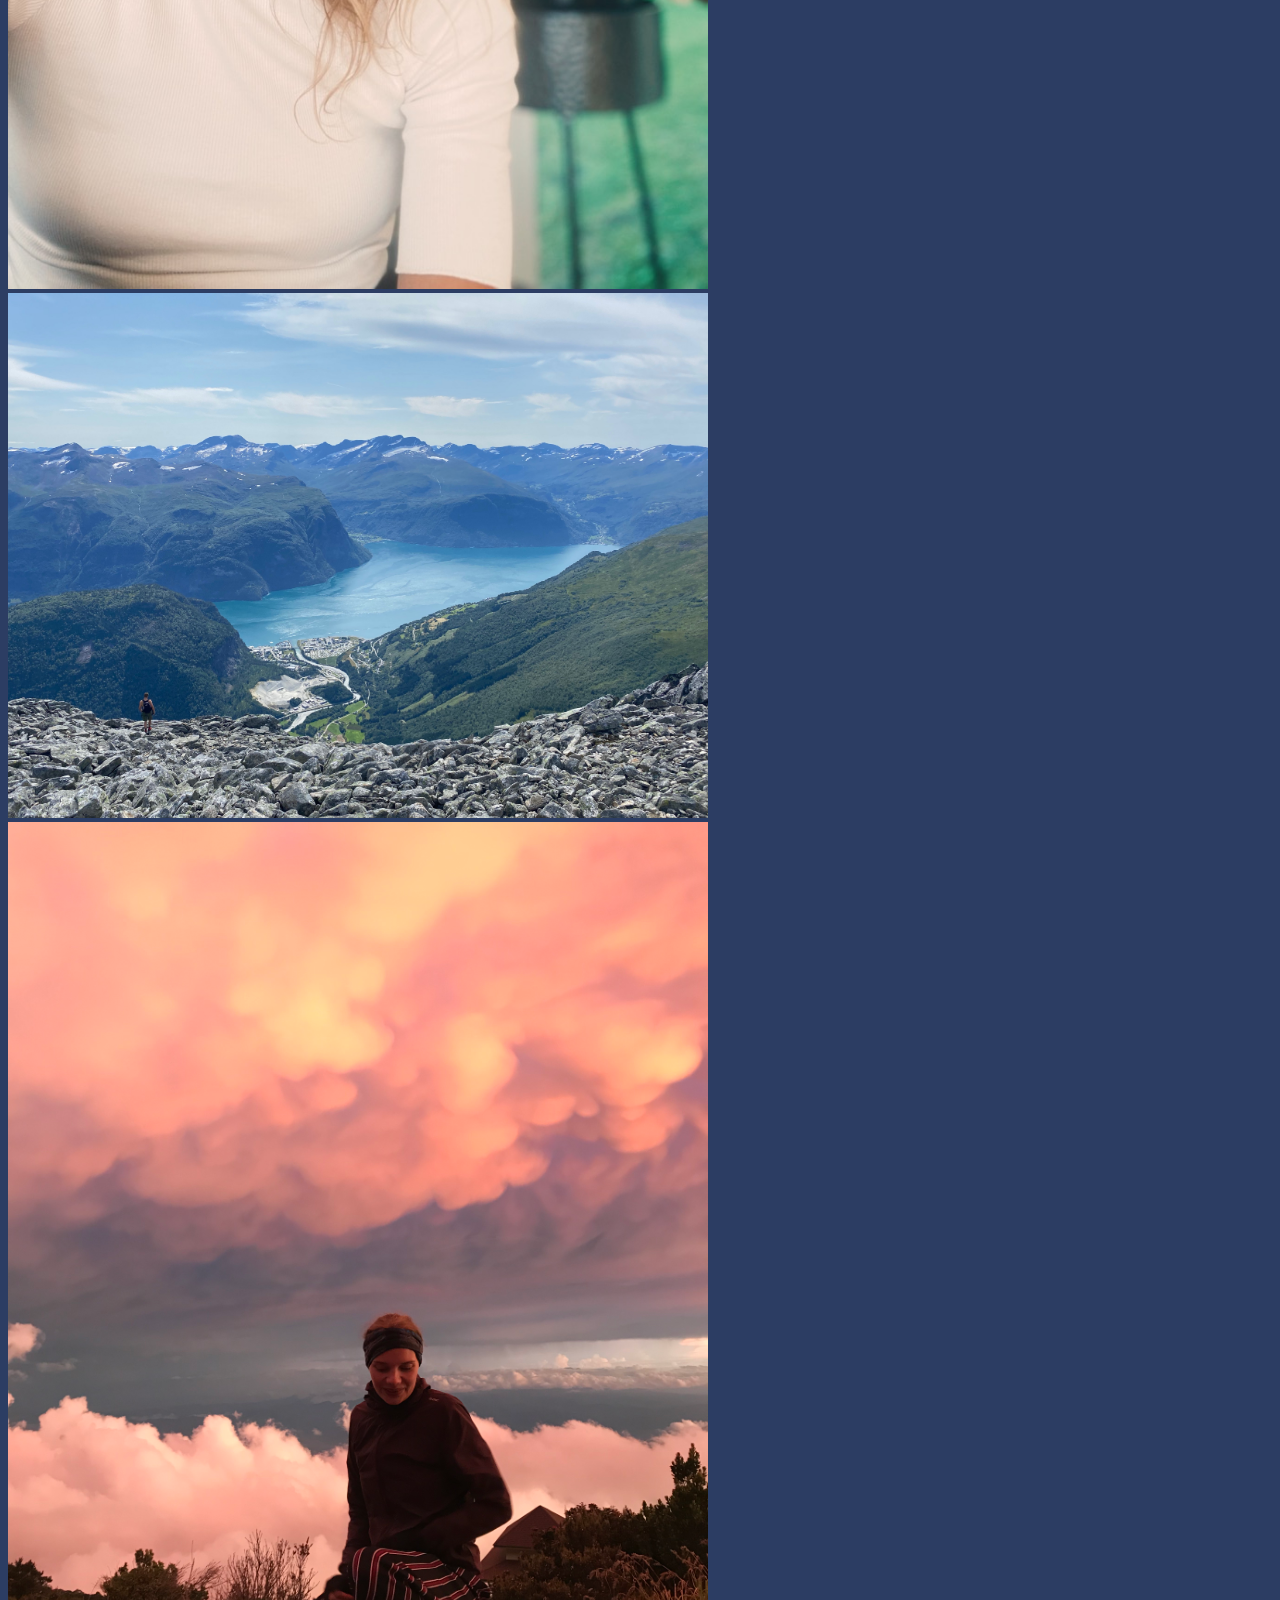
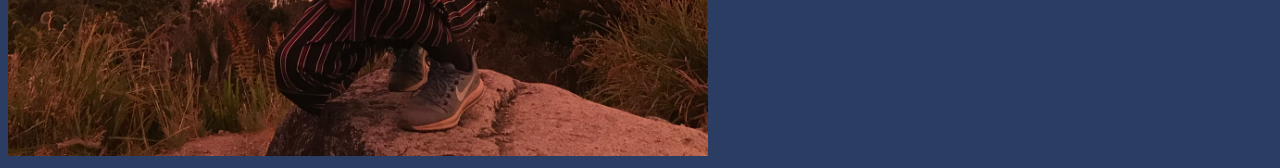
==== commit 5b8a4bbd: "My work page" ====
--- a/about.html
+++ b/about.html
@@ -19,6 +19,7 @@
       crossorigin="anonymous"
     ></script>
     <title>Contact me - Front-end developer portfolio</title>
+    <link rel="shortcut icon" type="image/x-icon" href="/images/favicon.ico" />
   </head>
   <body class="aboutBody">
     <section class="imageSection">
@@ -51,7 +52,8 @@
               <a class="nav-link" href="/about.html" title="About me"
                 >About me</a
               >
-              <a class="nav-link" href="/about.html#contact" title="Contact me"
+              <a class="nav-link" href="/work.html" title="My work">My work</a>
+              <a class="nav-link" href="/#contact" title="Contact me"
                 >Contact</a
               >
             </div>
@@ -63,11 +65,33 @@
     <section class="intro">
       <h1 class="my-5 aboutH">ABOUT ME</h1>
       <div class="mx-5">
-        <span
-          >I am an adventurous dreamer who loves to explore nature. All times of
-          the year and day. I enjoy photographing these beautiful moments.
-          <div class="my-1">🇫🇮 I come from Finland</div>
-          <div class="my-1">🇳🇴 I live in Norway</div>
+        <span>
+          <div class="my-1">🇫🇮 From Finland</div>
+          <div class="my-1">🇳🇴 Based in Norway</div>
+          🌲 I am an adventurous dreamer who loves to explore nature. All times
+          of the year and day. I enjoy photographing these beautiful moments.
+          <div class="my-3">🎒 About my coding journey</div>
+          <div class="my-3">
+            <span class="d-none d-sm-block">
+              I have started my coding journey in 2021 by attending a SheCodes
+              Basics online course. In August 2022, I reduced my work hours and
+              started to chase my dream by learning HTML, CSS and Javascript.
+              From January 2023, I aim to participate in a 3-month lasting
+              full-stack development course and began my career as a developer.
+              Languages I'm practising are HTML, CSS and Javascript. With the
+              help of SheCodes, I've been able to quicly learn how to make
+              responsive websites, use API's as well as up-to-date tools such as
+              VS Code, GitHub, Bootstrap.
+            </span>
+            <span class="d-block d-sm-none">
+              I have started my coding journey recently by learning HTML, CSS
+              and Javascript. From January 2023, I aim to participate in a
+              3-month lasting full-stack development course and began my career
+              as a developer. With the help of SheCodes, I've been able to
+              quicly learn how to make responsive websites, use API's as well as
+              up-to-date tools such as VS Code, GitHub, Bootstrap, and netlify.
+            </span>
+          </div>
         </span>
       </div>
     </section>
--- a/style.css
+++ b/style.css
@@ -18,8 +18,16 @@
     background: var(--primary-color) !important;
 }
 
+.workBody {
+
+}
+
 .frontSection {
     background-color: var(--primary-color);
+}
+
+.workSection {
+    background: var(--primary-color);
 }
 
 .intro {
@@ -32,7 +40,6 @@
 
 }
 
-
 h1,
 h2,
 h3 {
@@ -55,8 +62,17 @@
     color: white;
 }
 
+h4 {
+    text-align: center;
+}
+
 .aboutH {
     color: var(--primary-color) !important;
+}
+
+.workH {
+    font-size: 80px !important;
+    text-align: start;
 }
 
 .frontPage {
@@ -86,8 +102,6 @@
     color: var(--primary-color);
 }
 
-
-
 .navigation-links {
     display: flex;
     margin-top: 40px;
@@ -151,7 +165,7 @@
 }
 
 .email-link {
-    color: var(--primary-color);
+    color: var(--base-color);
     text-decoration: none;
 }
 
@@ -163,19 +177,42 @@
 .contact {
     display: flex;
     justify-content: center;
-    color: var(--primary-color);
+    color: var(--base-color);
     padding-top: 40px;
 }
 
 img {
-    object-fit: contain !important;
-}
-
-
+    object-fit: cover !important;
+}
 
 .about-img {
    width: 700px;
 
+}
+
+.workimg {
+    background: var(--primary-color);
+    overflow: hidden;
+}
+
+.imgWork {
+    width: 480px;
+    height: 480px !important;
+    object-position: 45%;
+    opacity: 0.4;
+}
+
+.imgWork:hover {
+    opacity: 0.2;
+    transition: ease-in-out;
+    cursor: pointer;
+}
+
+.workbox {
+    height: 300px;
+    align-self: center;
+    border-radius: 10px;
+    color: var(--third-color);
 }
 
 .weather-box {
@@ -284,7 +321,7 @@
 }
 
 .bottom {
-    background: var(--primary-color);
-    color: var(--base-color)
-}
-
+    background: var(--base-color);
+    color: var(--primary-color)
+}
+
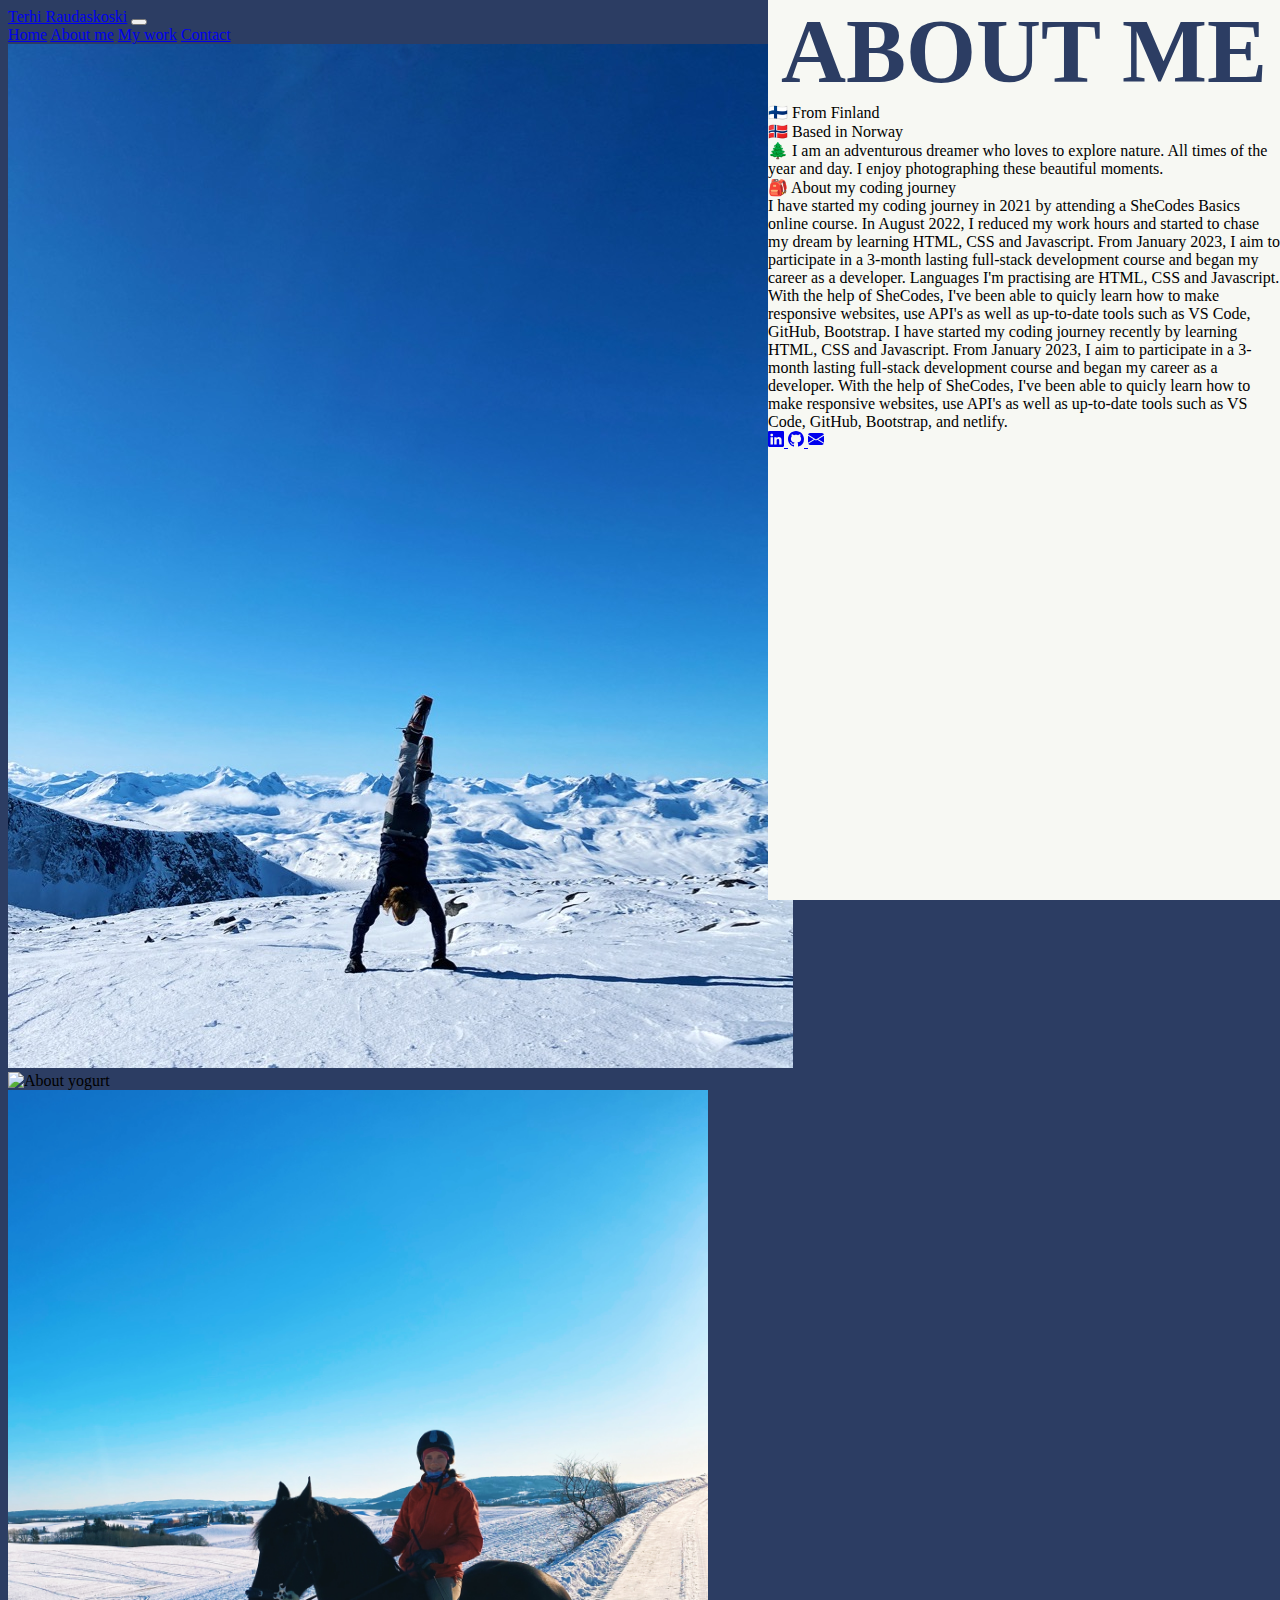
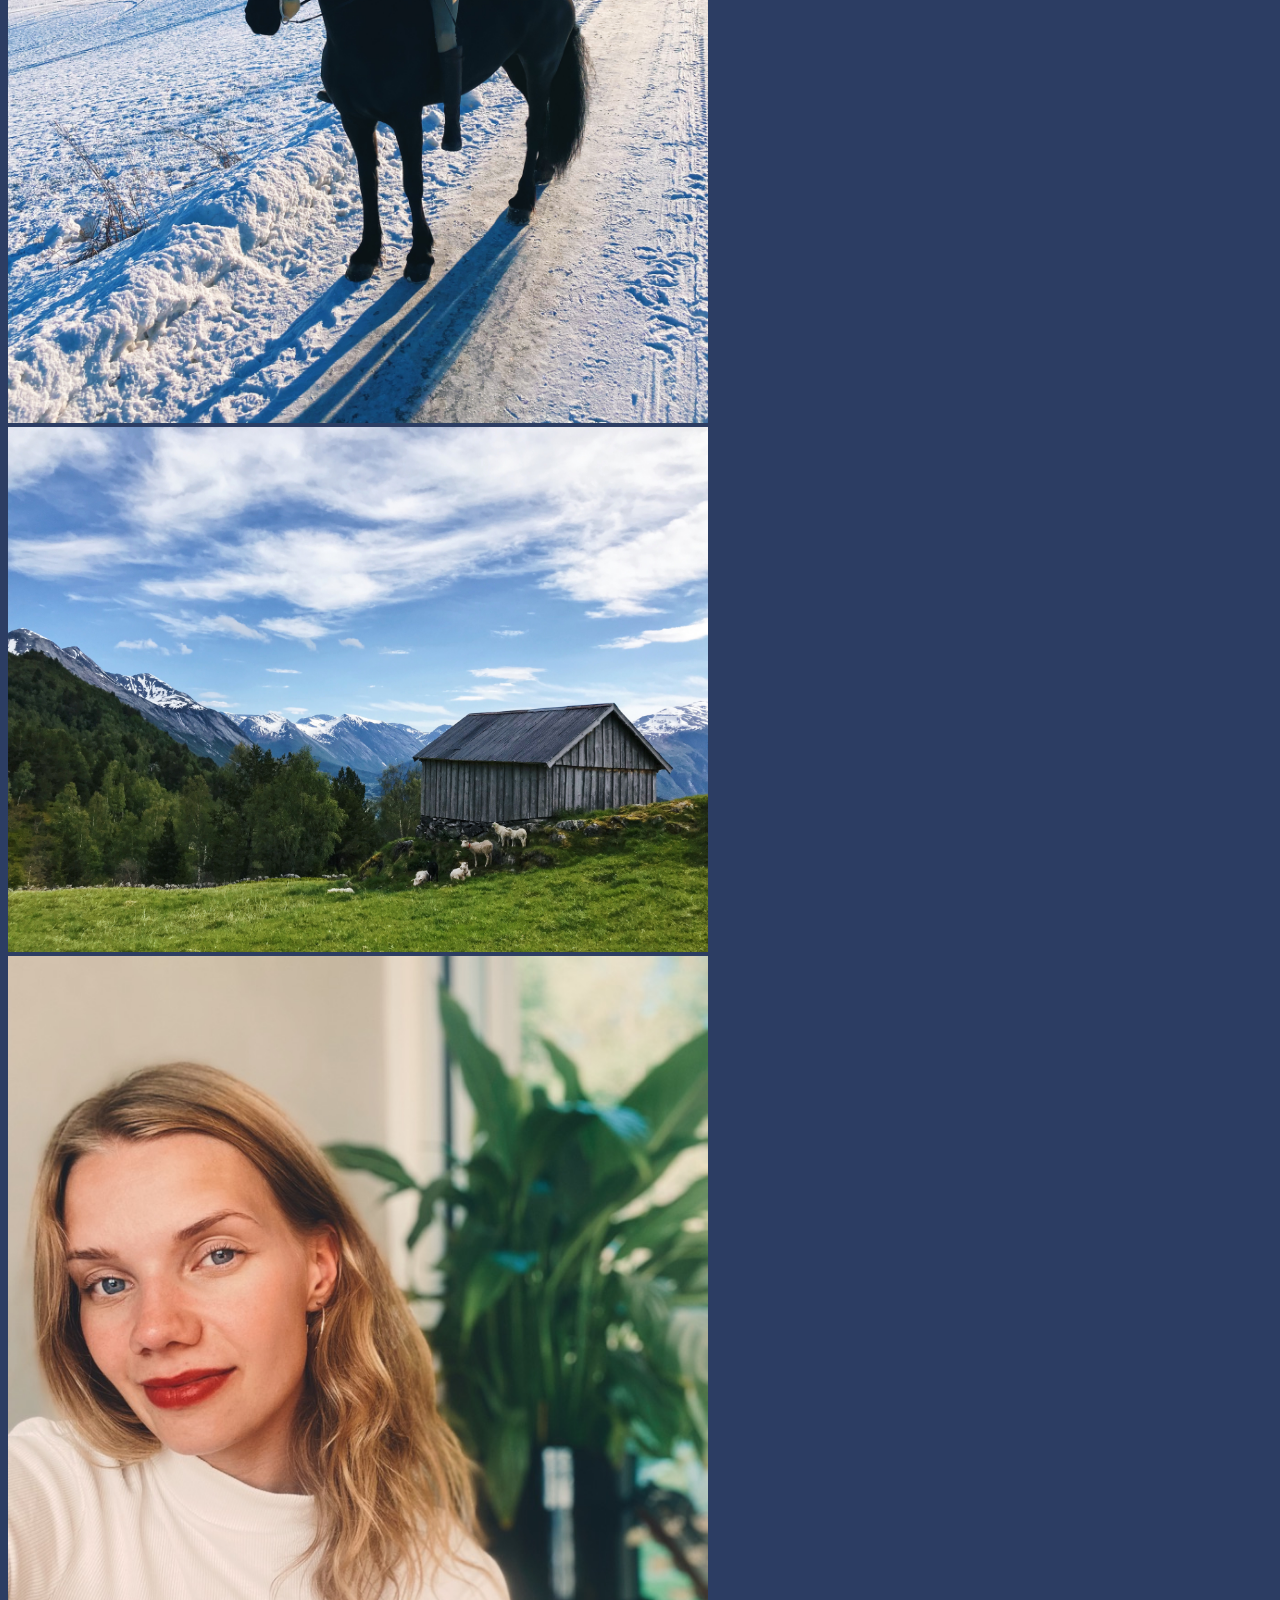
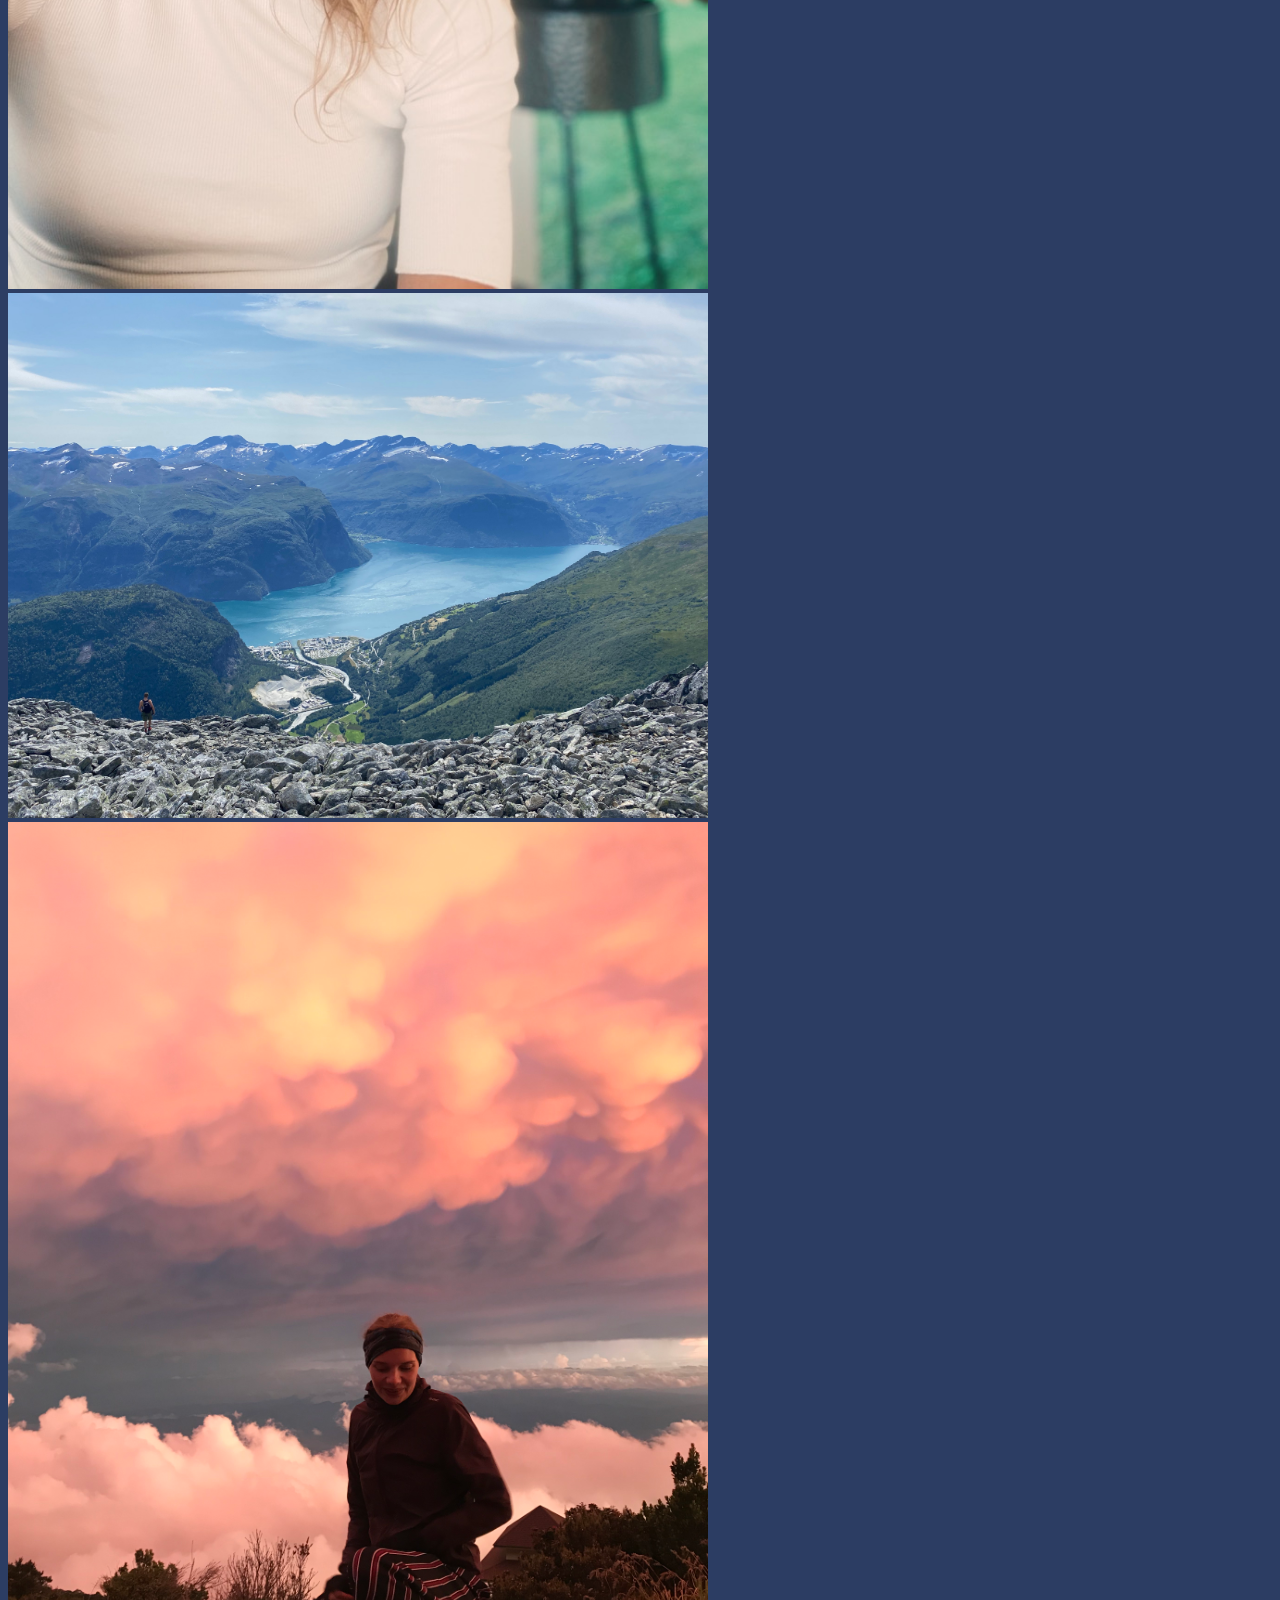
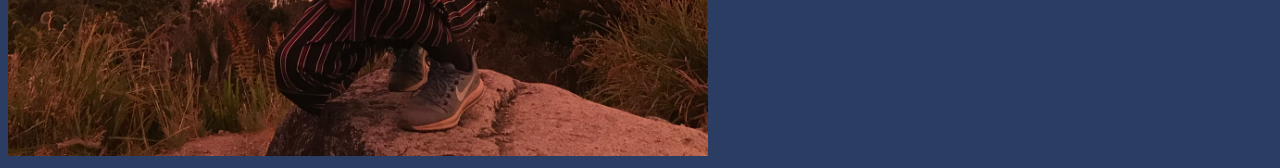
==== commit ca4d1f0c: "Footers" ====
--- a/about.html
+++ b/about.html
@@ -94,6 +94,61 @@
           </div>
         </span>
       </div>
+      <footer class="p-4 py-5 fst-italic text-center">
+        <div class="pb-2 d-flex flex-row justify-content-center">
+          <a
+            href="https://www.linkedin.com/in/terhiraudaskoski/"
+            target="_blank"
+            class="text-decoration-none px-2"
+          >
+            <svg
+              xmlns="http://www.w3.org/2000/svg"
+              width="16"
+              height="16"
+              fill="currentColor"
+              class="bi bi-linkedin"
+              viewBox="0 0 16 16"
+            >
+              <path
+                d="M0 1.146C0 .513.526 0 1.175 0h13.65C15.474 0 16 .513 16 1.146v13.708c0 .633-.526 1.146-1.175 1.146H1.175C.526 16 0 15.487 0 14.854V1.146zm4.943 12.248V6.169H2.542v7.225h2.401zm-1.2-8.212c.837 0 1.358-.554 1.358-1.248-.015-.709-.52-1.248-1.342-1.248-.822 0-1.359.54-1.359 1.248 0 .694.521 1.248 1.327 1.248h.016zm4.908 8.212V9.359c0-.216.016-.432.08-.586.173-.431.568-.878 1.232-.878.869 0 1.216.662 1.216 1.634v3.865h2.401V9.25c0-2.22-1.184-3.252-2.764-3.252-1.274 0-1.845.7-2.165 1.193v.025h-.016a5.54 5.54 0 0 1 .016-.025V6.169h-2.4c.03.678 0 7.225 0 7.225h2.4z"
+              />
+            </svg>
+          </a>
+          <a
+            href="https://github.com/Terhi-R/"
+            class="text-decoration-none px-2"
+          >
+            <svg
+              xmlns="http://www.w3.org/2000/svg"
+              width="16"
+              height="16"
+              fill="currentColor"
+              class="bi bi-github"
+              viewBox="0 0 16 16"
+            >
+              <path
+                d="M8 0C3.58 0 0 3.58 0 8c0 3.54 2.29 6.53 5.47 7.59.4.07.55-.17.55-.38 0-.19-.01-.82-.01-1.49-2.01.37-2.53-.49-2.69-.94-.09-.23-.48-.94-.82-1.13-.28-.15-.68-.52-.01-.53.63-.01 1.08.58 1.23.82.72 1.21 1.87.87 2.33.66.07-.52.28-.87.51-1.07-1.78-.2-3.64-.89-3.64-3.95 0-.87.31-1.59.82-2.15-.08-.2-.36-1.02.08-2.12 0 0 .67-.21 2.2.82.64-.18 1.32-.27 2-.27.68 0 1.36.09 2 .27 1.53-1.04 2.2-.82 2.2-.82.44 1.1.16 1.92.08 2.12.51.56.82 1.27.82 2.15 0 3.07-1.87 3.75-3.65 3.95.29.25.54.73.54 1.48 0 1.07-.01 1.93-.01 2.2 0 .21.15.46.55.38A8.012 8.012 0 0 0 16 8c0-4.42-3.58-8-8-8z"
+              />
+            </svg>
+          </a>
+          <a
+            href="mailto:terhi.raudaskoski@gmail.com"
+            class="text-decoration-none px-2"
+            ><svg
+              xmlns="http://www.w3.org/2000/svg"
+              width="16"
+              height="16"
+              fill="currentColor"
+              class="bi bi-envelope-fill"
+              viewBox="0 0 16 16"
+            >
+              <path
+                d="M.05 3.555A2 2 0 0 1 2 2h12a2 2 0 0 1 1.95 1.555L8 8.414.05 3.555ZM0 4.697v7.104l5.803-3.558L0 4.697ZM6.761 8.83l-6.57 4.027A2 2 0 0 0 2 14h12a2 2 0 0 0 1.808-1.144l-6.57-4.027L8 9.586l-1.239-.757Zm3.436-.586L16 11.801V4.697l-5.803 3.546Z"
+              />
+            </svg>
+          </a>
+        </div>
+      </footer>
     </section>
 
     <div class="d-md-flex my-5 mx-5 justify-content-around">
--- a/style.css
+++ b/style.css
@@ -175,10 +175,7 @@
 }
 
 .contact {
-    display: flex;
-    justify-content: center;
     color: var(--base-color);
-    padding-top: 40px;
 }
 
 img {
@@ -320,7 +317,7 @@
 
 }
 
-.bottom {
+footer {
     background: var(--base-color);
     color: var(--primary-color)
 }
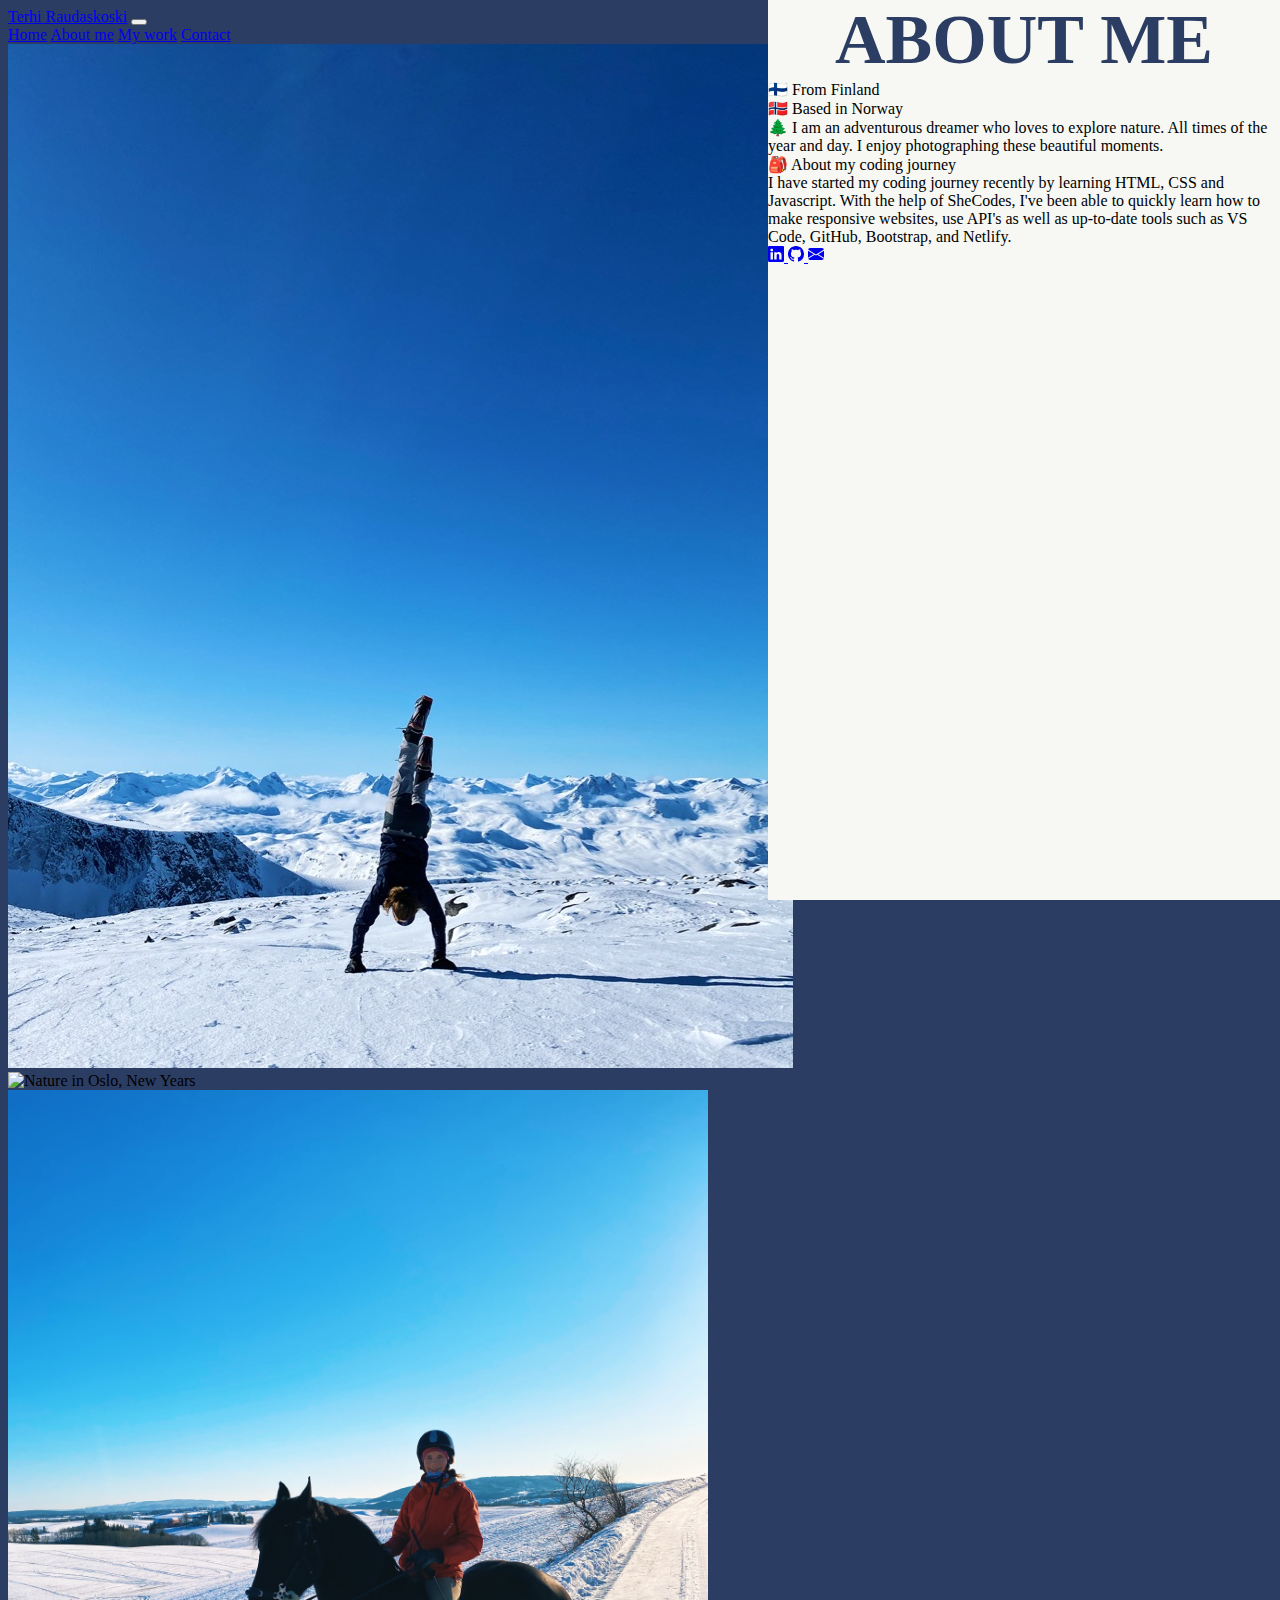
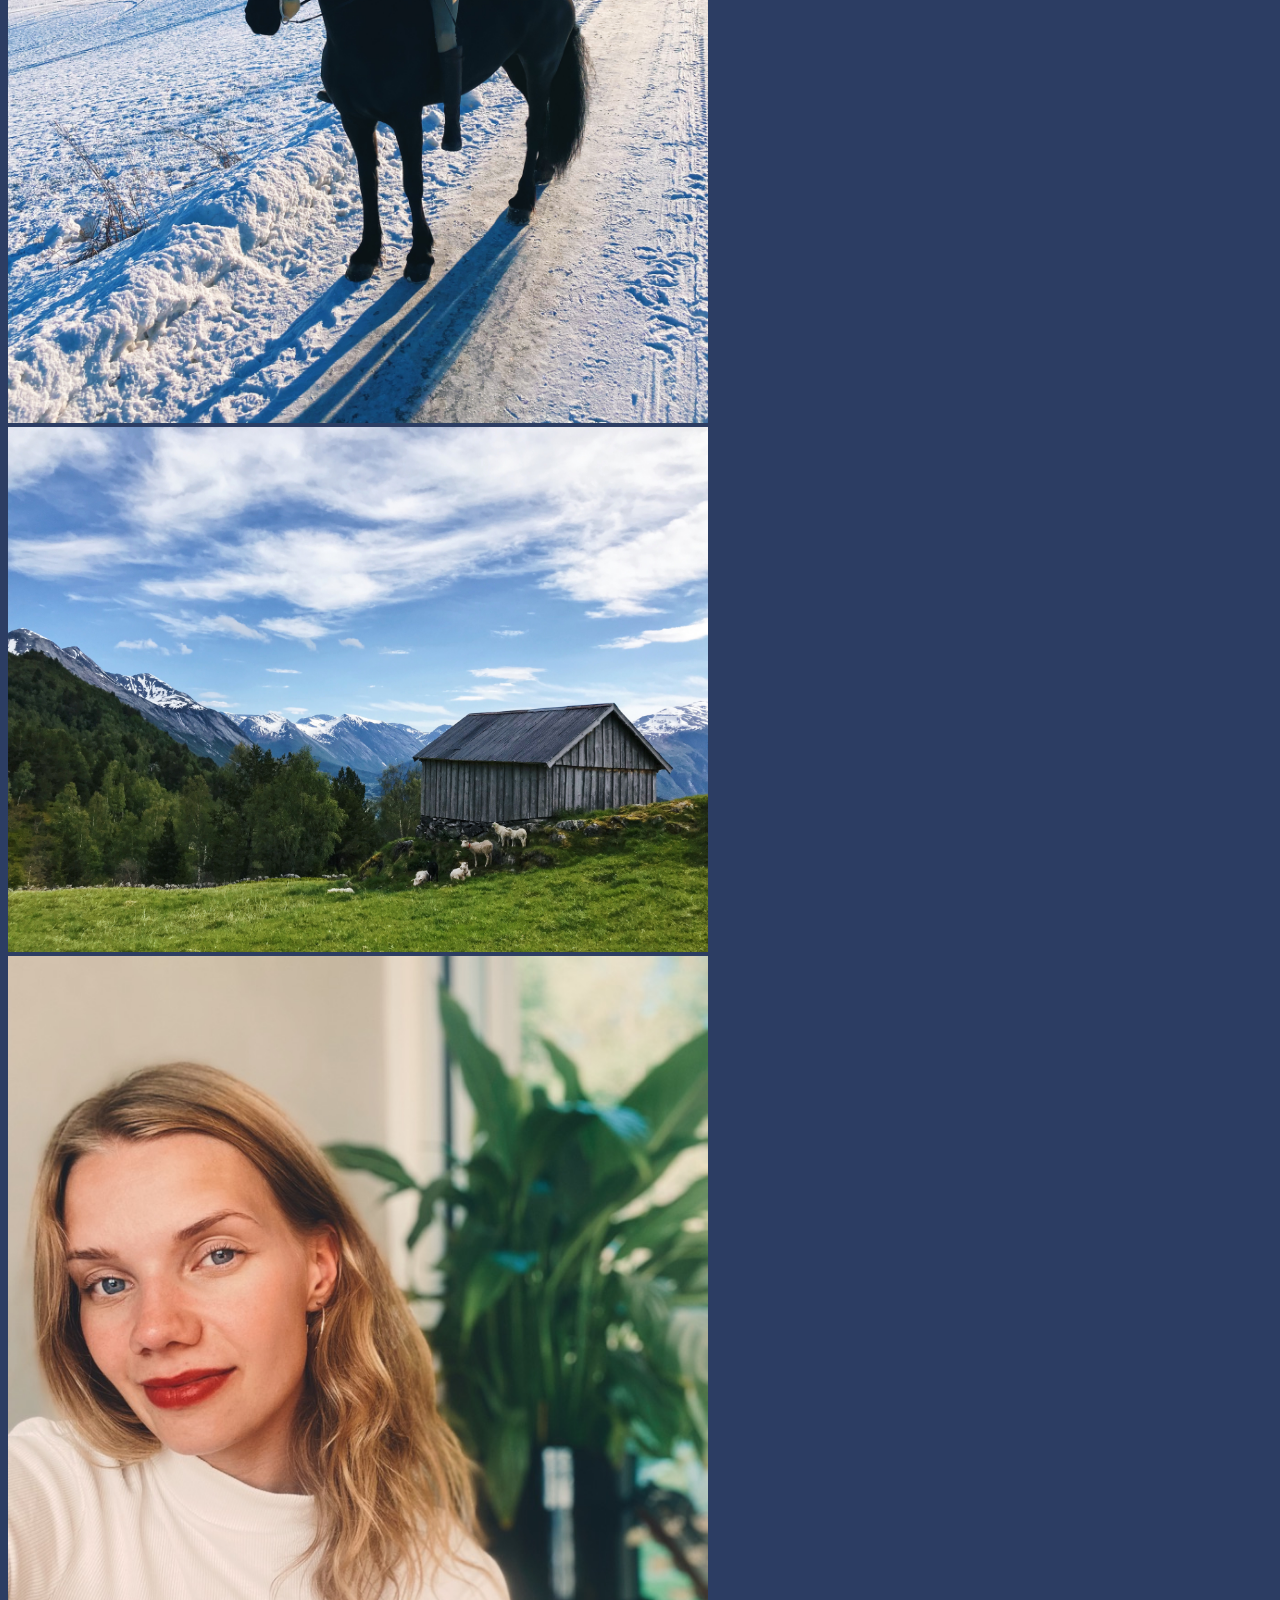
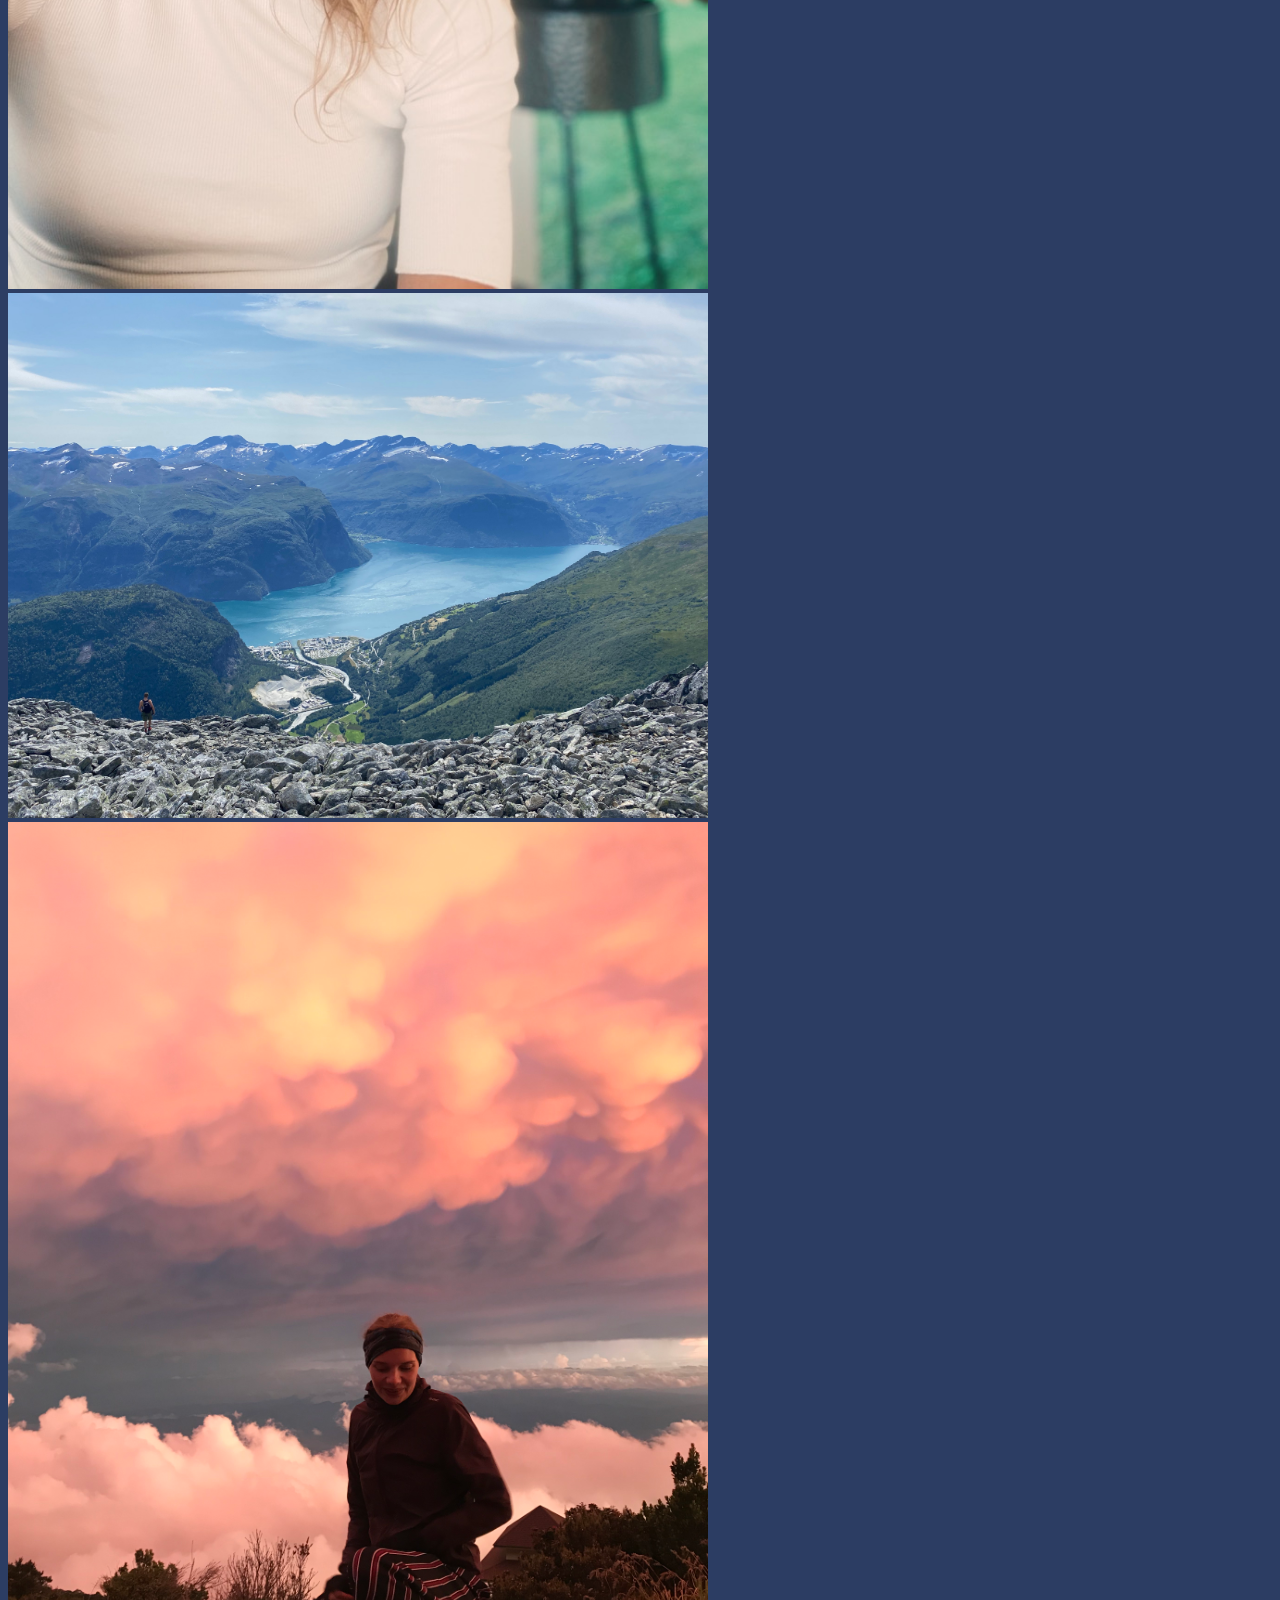
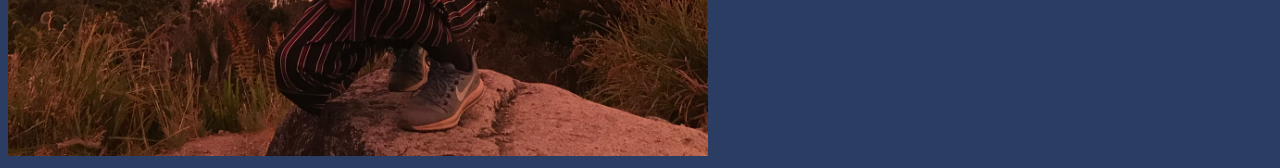
==== commit a493ad16: "Mobile friendly" ====
--- a/about.html
+++ b/about.html
@@ -2,7 +2,10 @@
 <html lang="en">
   <head>
     <meta charset="UTF-8" />
-    <meta name="description" content="Personal front-end developer portfolio" />
+    <meta
+      name="description"
+      content="Personal front-end developer portfolio of Terhi Raudaskoski. Based in Oslo, specializing in HTML, CSS and Javascript web-development"
+    />
     <meta http-equiv="X-UA-Compatible" content="IE=edge" />
     <meta name="viewport" content="width=device-width, initial-scale=1.0" />
     <link rel="stylesheet" href="/style.css" />
@@ -18,7 +21,7 @@
       integrity="sha384-u1OknCvxWvY5kfmNBILK2hRnQC3Pr17a+RTT6rIHI7NnikvbZlHgTPOOmMi466C8"
       crossorigin="anonymous"
     ></script>
-    <title>Contact me - Front-end developer portfolio</title>
+    <title>About me - Front-end developer portfolio</title>
     <link rel="shortcut icon" type="image/x-icon" href="/images/favicon.ico" />
   </head>
   <body class="aboutBody">
@@ -66,30 +69,21 @@
       <h1 class="my-5 aboutH">ABOUT ME</h1>
       <div class="mx-5">
         <span>
-          <div class="my-1">🇫🇮 From Finland</div>
-          <div class="my-1">🇳🇴 Based in Norway</div>
-          🌲 I am an adventurous dreamer who loves to explore nature. All times
-          of the year and day. I enjoy photographing these beautiful moments.
+          <div class="d-none d-lg-block my-1">🇫🇮 From Finland</div>
+          <div class="d-none d-lg-block my-1">🇳🇴 Based in Norway</div>
+          <div class="">
+            🌲 I am an adventurous dreamer who loves to explore nature. All
+            times of the year and day. I enjoy photographing these beautiful
+            moments.
+          </div>
           <div class="my-3">🎒 About my coding journey</div>
           <div class="my-3">
-            <span class="d-none d-sm-block">
-              I have started my coding journey in 2021 by attending a SheCodes
-              Basics online course. In August 2022, I reduced my work hours and
-              started to chase my dream by learning HTML, CSS and Javascript.
-              From January 2023, I aim to participate in a 3-month lasting
-              full-stack development course and began my career as a developer.
-              Languages I'm practising are HTML, CSS and Javascript. With the
-              help of SheCodes, I've been able to quicly learn how to make
-              responsive websites, use API's as well as up-to-date tools such as
-              VS Code, GitHub, Bootstrap.
-            </span>
-            <span class="d-block d-sm-none">
+            <span>
               I have started my coding journey recently by learning HTML, CSS
-              and Javascript. From January 2023, I aim to participate in a
-              3-month lasting full-stack development course and began my career
-              as a developer. With the help of SheCodes, I've been able to
-              quicly learn how to make responsive websites, use API's as well as
-              up-to-date tools such as VS Code, GitHub, Bootstrap, and netlify.
+              and Javascript. With the help of SheCodes, I've been able to
+              quickly learn how to make responsive websites, use API's as well
+              as up-to-date tools such as VS Code, GitHub, Bootstrap, and
+              Netlify.
             </span>
           </div>
         </span>
@@ -100,6 +94,7 @@
             href="https://www.linkedin.com/in/terhiraudaskoski/"
             target="_blank"
             class="text-decoration-none px-2"
+            title="LinkedIn - Terhi Raudaskoski"
           >
             <svg
               xmlns="http://www.w3.org/2000/svg"
@@ -117,6 +112,7 @@
           <a
             href="https://github.com/Terhi-R/"
             class="text-decoration-none px-2"
+            title="GitHub - Terhi Raudaskoski"
           >
             <svg
               xmlns="http://www.w3.org/2000/svg"
@@ -134,6 +130,7 @@
           <a
             href="mailto:terhi.raudaskoski@gmail.com"
             class="text-decoration-none px-2"
+            title="Email - Terhi Raudaskoski"
             ><svg
               xmlns="http://www.w3.org/2000/svg"
               width="16"
@@ -157,7 +154,8 @@
           <img
             src="/images/meonmountain.jpg"
             class="about-img1 img-fluid border border-5"
-            alt="Weather Application"
+            alt="Mountains in Jotunheimen"
+            title="Mountains in Jotunheimen"
           />
         </div>
 
@@ -165,7 +163,8 @@
           <img
             src="/images/newyears.png"
             class="about-img img-fluid border border-5"
-            alt="About yogurt"
+            alt="Nature in Oslo, New Years"
+            title="Nature in Oslo, New Years"
           />
         </div>
 
@@ -173,7 +172,8 @@
           <img
             src="/images/zarina.jpg"
             class="about-img img-fluid border border-5"
-            alt="About yogurt"
+            alt="Horseback riding in Norway"
+            title="Horseback riding in Norway"
           />
         </div>
       </div>
@@ -183,7 +183,8 @@
           <img
             src="/images/klovsett.JPG"
             class="about-img img-fluid border border-5"
-            alt="About yogurt"
+            alt="Western Norway, Klovsett"
+            title="Western Norway, Klovsett"
           />
         </div>
 
@@ -191,21 +192,24 @@
           <img
             src="/images/profile.jpg"
             class="about-img img-fluid border border-5"
-            alt="About yogurt"
+            alt="Terhi Raudaskoski"
+            title="Terhi Raudaskoski"
           />
         </div>
         <div class="mx-3 my-3">
           <img
             src="/images/valldal.jpeg"
             class="about-img img-fluid border border-5"
-            alt="About yogurt"
+            alt="Mountain hikes in Werstern Norway - Valldal"
+            title="Mountain hikes in Werstern Norway - Valldal"
           />
         </div>
         <div class="mx-3 my-3">
           <img
             src="/images/MountKinabalu.jpg"
             class="about-img img-fluid border border-5"
-            alt="About yogurt"
+            alt="Mount Kinabalu - my hike to the highest peak in South-East Asia"
+            title="Mount Kinabalu - my hike to the highest peak in South-East Asia"
           />
         </div>
       </div>
--- a/style.css
+++ b/style.css
@@ -18,10 +18,6 @@
     background: var(--primary-color) !important;
 }
 
-.workBody {
-
-}
-
 .frontSection {
     background-color: var(--primary-color);
 }
@@ -67,6 +63,7 @@
 }
 
 .aboutH {
+    font-size: 70px !important;
     color: var(--primary-color) !important;
 }
 
@@ -299,6 +296,9 @@
     flex-direction: column;
     align-items: center;
 }
+.aboutH {
+    font-size: 40px !important;
+}
 }
 
 @media (max-width: 780px) {
@@ -315,6 +315,18 @@
     margin-right: 10px !important;
 }
 
+.intro {
+    transition: all 0.2s;
+    position: relative;
+    width: 100%;
+    background: var(--base-color);
+    padding: 20px;
+}
+
+.aboutBody {
+    width: 100%;
+}
+
 }
 
 footer {
